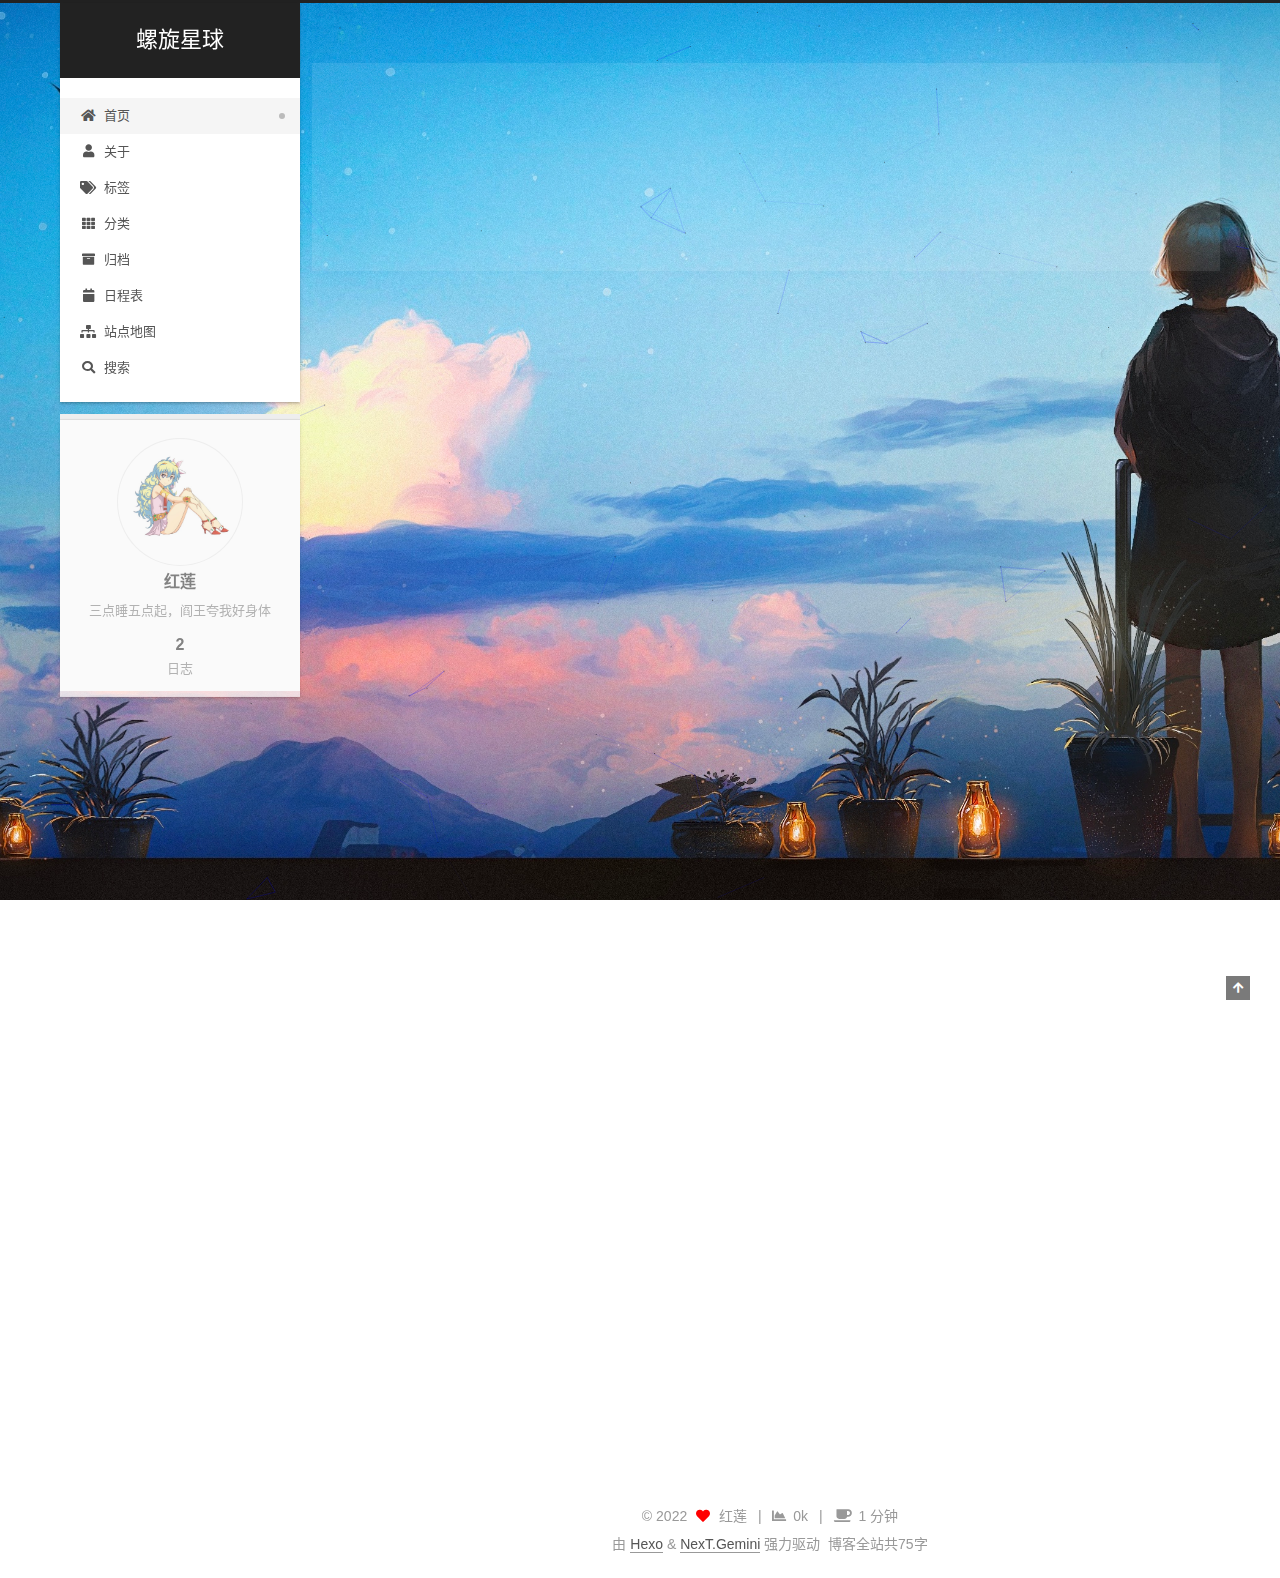
==== index.html @ 2a0e0c41 "Site updated: 2022-04-29 20:45:28" ====
<!DOCTYPE html>
<html lang="zh-CN">
<head>
  <meta charset="UTF-8">
<meta name="viewport" content="width=device-width, initial-scale=1, maximum-scale=2">
<meta name="theme-color" content="#222">
<meta name="generator" content="Hexo 6.1.0">
  <link rel="apple-touch-icon" sizes="180x180" href="/images/apple-touch-icon-next.png">
  <link rel="icon" type="image/png" sizes="32x32" href="/images/favicon-32x32-next.png">
  <link rel="icon" type="image/png" sizes="16x16" href="/images/favicon-16x16-next.png">
  <link rel="mask-icon" href="/images/logo.svg" color="#222">

<link rel="stylesheet" href="/css/main.css">


<link rel="stylesheet" href="/lib/font-awesome/css/all.min.css">
  <link rel="stylesheet" href="/lib/pace/pace-theme-bounce.min.css">
  <script src="/lib/pace/pace.min.js"></script>

<script id="hexo-configurations">
    var NexT = window.NexT || {};
    var CONFIG = {"hostname":"example.com","root":"/","scheme":"Gemini","version":"7.8.0","exturl":false,"sidebar":{"position":"left","display":"post","padding":18,"offset":12,"onmobile":false},"copycode":{"enable":false,"show_result":false,"style":null},"back2top":{"enable":true,"sidebar":false,"scrollpercent":false},"bookmark":{"enable":false,"color":"#222","save":"auto"},"fancybox":false,"mediumzoom":false,"lazyload":false,"pangu":false,"comments":{"style":"tabs","active":null,"storage":true,"lazyload":false,"nav":null},"algolia":{"hits":{"per_page":10},"labels":{"input_placeholder":"Search for Posts","hits_empty":"We didn't find any results for the search: ${query}","hits_stats":"${hits} results found in ${time} ms"}},"localsearch":{"enable":true,"trigger":"manual","top_n_per_article":1,"unescape":false,"preload":false},"motion":{"enable":true,"async":false,"transition":{"post_block":"fadeIn","post_header":"slideDownIn","post_body":"slideDownIn","coll_header":"slideLeftIn","sidebar":"slideUpIn"}}};
  </script>

  <meta name="description" content="三点睡五点起，阎王夸我好身体">
<meta property="og:type" content="website">
<meta property="og:title" content="螺旋星球">
<meta property="og:url" content="http://example.com/index.html">
<meta property="og:site_name" content="螺旋星球">
<meta property="og:description" content="三点睡五点起，阎王夸我好身体">
<meta property="og:locale" content="zh_CN">
<meta property="article:author" content="红莲">
<meta name="twitter:card" content="summary">

<link rel="canonical" href="http://example.com/">


<script id="page-configurations">
  // https://hexo.io/docs/variables.html
  CONFIG.page = {
    sidebar: "",
    isHome : true,
    isPost : false,
    lang   : 'zh-CN'
  };
</script>

  <title>螺旋星球</title>
  






  <noscript>
  <style>
  .use-motion .brand,
  .use-motion .menu-item,
  .sidebar-inner,
  .use-motion .post-block,
  .use-motion .pagination,
  .use-motion .comments,
  .use-motion .post-header,
  .use-motion .post-body,
  .use-motion .collection-header { opacity: initial; }

  .use-motion .site-title,
  .use-motion .site-subtitle {
    opacity: initial;
    top: initial;
  }

  .use-motion .logo-line-before i { left: initial; }
  .use-motion .logo-line-after i { right: initial; }
  </style>
</noscript>

</head>

<body itemscope itemtype="http://schema.org/WebPage">
  <div class="container use-motion">
    <div class="headband"></div>

    <header class="header" itemscope itemtype="http://schema.org/WPHeader">
      <div class="header-inner"><div class="site-brand-container">
  <div class="site-nav-toggle">
    <div class="toggle" aria-label="切换导航栏">
      <span class="toggle-line toggle-line-first"></span>
      <span class="toggle-line toggle-line-middle"></span>
      <span class="toggle-line toggle-line-last"></span>
    </div>
  </div>

  <div class="site-meta">

    <a href="/" class="brand" rel="start">
      <span class="logo-line-before"><i></i></span>
      <h1 class="site-title">螺旋星球</h1>
      <span class="logo-line-after"><i></i></span>
    </a>
  </div>

  <div class="site-nav-right">
    <div class="toggle popup-trigger">
        <i class="fa fa-search fa-fw fa-lg"></i>
    </div>
  </div>
</div>




<nav class="site-nav">
  <ul id="menu" class="main-menu menu">
        <li class="menu-item menu-item-home">

    <a href="/" rel="section"><i class="fa fa-home fa-fw"></i>首页</a>

  </li>
        <li class="menu-item menu-item-about">

    <a href="/about/" rel="section"><i class="fa fa-user fa-fw"></i>关于</a>

  </li>
        <li class="menu-item menu-item-tags">

    <a href="/tags/" rel="section"><i class="fa fa-tags fa-fw"></i>标签</a>

  </li>
        <li class="menu-item menu-item-categories">

    <a href="/categories/" rel="section"><i class="fa fa-th fa-fw"></i>分类</a>

  </li>
        <li class="menu-item menu-item-archives">

    <a href="/archives/" rel="section"><i class="fa fa-archive fa-fw"></i>归档</a>

  </li>
        <li class="menu-item menu-item-schedule">

    <a href="/schedule/" rel="section"><i class="fa fa-calendar fa-fw"></i>日程表</a>

  </li>
        <li class="menu-item menu-item-sitemap">

    <a href="/sitemap.xml" rel="section"><i class="fa fa-sitemap fa-fw"></i>站点地图</a>

  </li>
      <li class="menu-item menu-item-search">
        <a role="button" class="popup-trigger"><i class="fa fa-search fa-fw"></i>搜索
        </a>
      </li>
  </ul>
</nav>



  <div class="search-pop-overlay">
    <div class="popup search-popup">
        <div class="search-header">
  <span class="search-icon">
    <i class="fa fa-search"></i>
  </span>
  <div class="search-input-container">
    <input autocomplete="off" autocapitalize="off"
           placeholder="搜索..." spellcheck="false"
           type="search" class="search-input">
  </div>
  <span class="popup-btn-close">
    <i class="fa fa-times-circle"></i>
  </span>
</div>
<div id="search-result">
  <div id="no-result">
    <i class="fa fa-spinner fa-pulse fa-5x fa-fw"></i>
  </div>
</div>

    </div>
  </div>

</div>
    </header>

    
  <div class="back-to-top">
    <i class="fa fa-arrow-up"></i>
    <span>0%</span>
  </div>


    <main class="main">
      <div class="main-inner">
        <div class="content-wrap">
          

          <div class="content index posts-expand">
            
      
  
  
  <article itemscope itemtype="http://schema.org/Article" class="post-block" lang="zh-CN">
    <link itemprop="mainEntityOfPage" href="http://example.com/2022/04/29/my-new-post/">

    <span hidden itemprop="author" itemscope itemtype="http://schema.org/Person">
      <meta itemprop="image" content="/images/avatar.png">
      <meta itemprop="name" content="红莲">
      <meta itemprop="description" content="三点睡五点起，阎王夸我好身体">
    </span>

    <span hidden itemprop="publisher" itemscope itemtype="http://schema.org/Organization">
      <meta itemprop="name" content="螺旋星球">
    </span>
      <header class="post-header">
        <h2 class="post-title" itemprop="name headline">
          
            <a href="/2022/04/29/my-new-post/" class="post-title-link" itemprop="url">my new post</a>
        </h2>

        <div class="post-meta">

            <span class="post-meta-item">
              <span class="post-meta-item-icon">
                <i class="far fa-calendar"></i>
              </span>
              <span class="post-meta-item-text">发表于</span>

              <time title="创建时间：2022-04-29 02:01:40" itemprop="dateCreated datePublished" datetime="2022-04-29T02:01:40+08:00">2022-04-29</time>
            </span>

          <br>
            <span class="post-meta-item" title="本文字数">
              <span class="post-meta-item-icon">
                <i class="far fa-file-word"></i>
              </span>
                <span class="post-meta-item-text">本文字数：</span>
              <span>0</span>
            </span>
            <span class="post-meta-item" title="阅读时长">
              <span class="post-meta-item-icon">
                <i class="far fa-clock"></i>
              </span>
                <span class="post-meta-item-text">阅读时长 &asymp;</span>
              <span>1 分钟</span>
            </span>

        </div>
      </header>

    
    
    
    <div class="post-body" itemprop="articleBody">

      
          
      
    </div>

    
    
    

 
      <footer class="post-footer">
        <div class="post-eof"></div>
      </footer>
  </article>
  
  
  

      
  
  
  <article itemscope itemtype="http://schema.org/Article" class="post-block" lang="zh-CN">
    <link itemprop="mainEntityOfPage" href="http://example.com/2022/04/25/hello-world/">

    <span hidden itemprop="author" itemscope itemtype="http://schema.org/Person">
      <meta itemprop="image" content="/images/avatar.png">
      <meta itemprop="name" content="红莲">
      <meta itemprop="description" content="三点睡五点起，阎王夸我好身体">
    </span>

    <span hidden itemprop="publisher" itemscope itemtype="http://schema.org/Organization">
      <meta itemprop="name" content="螺旋星球">
    </span>
      <header class="post-header">
        <h2 class="post-title" itemprop="name headline">
          
            <a href="/2022/04/25/hello-world/" class="post-title-link" itemprop="url">Hello World</a>
        </h2>

        <div class="post-meta">

            <span class="post-meta-item">
              <span class="post-meta-item-icon">
                <i class="far fa-calendar"></i>
              </span>
              <span class="post-meta-item-text">发表于</span>

              <time title="创建时间：2022-04-25 22:20:56" itemprop="dateCreated datePublished" datetime="2022-04-25T22:20:56+08:00">2022-04-25</time>
            </span>

          <br>
            <span class="post-meta-item" title="本文字数">
              <span class="post-meta-item-icon">
                <i class="far fa-file-word"></i>
              </span>
                <span class="post-meta-item-text">本文字数：</span>
              <span>367</span>
            </span>
            <span class="post-meta-item" title="阅读时长">
              <span class="post-meta-item-icon">
                <i class="far fa-clock"></i>
              </span>
                <span class="post-meta-item-text">阅读时长 &asymp;</span>
              <span>1 分钟</span>
            </span>

        </div>
      </header>

    
    
    
    <div class="post-body" itemprop="articleBody">

      
          <p>Welcome to <a target="_blank" rel="noopener" href="https://hexo.io/">Hexo</a>! This is your very first post. Check <a target="_blank" rel="noopener" href="https://hexo.io/docs/">documentation</a> for more info. If you get any problems when using Hexo, you can find the answer in <a target="_blank" rel="noopener" href="https://hexo.io/docs/troubleshooting.html">troubleshooting</a> or you can ask me on <a target="_blank" rel="noopener" href="https://github.com/hexojs/hexo/issues">GitHub</a>.</p>
<h2 id="Quick-Start"><a href="#Quick-Start" class="headerlink" title="Quick Start"></a>Quick Start</h2><h3 id="Create-a-new-post"><a href="#Create-a-new-post" class="headerlink" title="Create a new post"></a>Create a new post</h3><figure class="highlight bash"><table><tr><td class="gutter"><pre><span class="line">1</span><br></pre></td><td class="code"><pre><span class="line">$ hexo new <span class="string">&quot;My New Post&quot;</span></span><br></pre></td></tr></table></figure>

<p>More info: <a target="_blank" rel="noopener" href="https://hexo.io/docs/writing.html">Writing</a></p>
<h3 id="Run-server"><a href="#Run-server" class="headerlink" title="Run server"></a>Run server</h3><figure class="highlight bash"><table><tr><td class="gutter"><pre><span class="line">1</span><br></pre></td><td class="code"><pre><span class="line">$ hexo server</span><br></pre></td></tr></table></figure>

<p>More info: <a target="_blank" rel="noopener" href="https://hexo.io/docs/server.html">Server</a></p>
<h3 id="Generate-static-files"><a href="#Generate-static-files" class="headerlink" title="Generate static files"></a>Generate static files</h3><figure class="highlight bash"><table><tr><td class="gutter"><pre><span class="line">1</span><br></pre></td><td class="code"><pre><span class="line">$ hexo generate</span><br></pre></td></tr></table></figure>

<p>More info: <a target="_blank" rel="noopener" href="https://hexo.io/docs/generating.html">Generating</a></p>
<h3 id="Deploy-to-remote-sites"><a href="#Deploy-to-remote-sites" class="headerlink" title="Deploy to remote sites"></a>Deploy to remote sites</h3><figure class="highlight bash"><table><tr><td class="gutter"><pre><span class="line">1</span><br></pre></td><td class="code"><pre><span class="line">$ hexo deploy</span><br></pre></td></tr></table></figure>

<p>More info: <a target="_blank" rel="noopener" href="https://hexo.io/docs/one-command-deployment.html">Deployment</a></p>

      
    </div>

    
    
    

 
      <footer class="post-footer">
        <div class="post-eof"></div>
      </footer>
  </article>
  
  
  


  



          </div>
          

<script>
  window.addEventListener('tabs:register', () => {
    let { activeClass } = CONFIG.comments;
    if (CONFIG.comments.storage) {
      activeClass = localStorage.getItem('comments_active') || activeClass;
    }
    if (activeClass) {
      let activeTab = document.querySelector(`a[href="#comment-${activeClass}"]`);
      if (activeTab) {
        activeTab.click();
      }
    }
  });
  if (CONFIG.comments.storage) {
    window.addEventListener('tabs:click', event => {
      if (!event.target.matches('.tabs-comment .tab-content .tab-pane')) return;
      let commentClass = event.target.classList[1];
      localStorage.setItem('comments_active', commentClass);
    });
  }
</script>

        </div>
          
  
  <div class="toggle sidebar-toggle">
    <span class="toggle-line toggle-line-first"></span>
    <span class="toggle-line toggle-line-middle"></span>
    <span class="toggle-line toggle-line-last"></span>
  </div>

  <aside class="sidebar">
    <div class="sidebar-inner">

      <ul class="sidebar-nav motion-element">
        <li class="sidebar-nav-toc">
          文章目录
        </li>
        <li class="sidebar-nav-overview">
          站点概览
        </li>
      </ul>

      <!--noindex-->
      <div class="post-toc-wrap sidebar-panel">
      </div>
      <!--/noindex-->

      <div class="site-overview-wrap sidebar-panel">
        <div class="site-author motion-element" itemprop="author" itemscope itemtype="http://schema.org/Person">
    <img class="site-author-image" itemprop="image" alt="红莲"
      src="/images/avatar.png">
  <p class="site-author-name" itemprop="name">红莲</p>
  <div class="site-description" itemprop="description">三点睡五点起，阎王夸我好身体</div>
</div>
<div class="site-state-wrap motion-element">
  <nav class="site-state">
      <div class="site-state-item site-state-posts">
          <a href="/archives/">
        
          <span class="site-state-item-count">2</span>
          <span class="site-state-item-name">日志</span>
        </a>
      </div>
  </nav>
</div>



      </div>

    </div>
  </aside>
  <div id="sidebar-dimmer"></div>


      </div>
    </main>

    <footer class="footer">
      <div class="footer-inner">
        

        

<div class="copyright">
  
  &copy; 
  <span itemprop="copyrightYear">2022</span>
  <span class="with-love">
    <i class="fa fa-heart"></i>
  </span>
  <span class="author" itemprop="copyrightHolder">红莲</span>
    <span class="post-meta-divider">|</span>
    <span class="post-meta-item-icon">
      <i class="fa fa-chart-area"></i>
    </span>
    <span title="站点总字数">0k</span>
    <span class="post-meta-divider">|</span>
    <span class="post-meta-item-icon">
      <i class="fa fa-coffee"></i>
    </span>
    <span title="站点阅读时长">1 分钟</span>
</div>
  <div class="powered-by">由 <a href="https://hexo.io/" class="theme-link" rel="noopener" target="_blank">Hexo</a> & <a href="https://theme-next.org/" class="theme-link" rel="noopener" target="_blank">NexT.Gemini</a> 强力驱动
  </div>

<div class="theme-info">
  <div class="powered-by"></div>
  <span class="post-count">博客全站共75字</span>
</div>


        








      </div>
    </footer>
  </div>

  
  
  <script color='0,0,255' opacity='0.5' zIndex='-1' count='99' src="/lib/canvas-nest/canvas-nest.min.js"></script>
  <script src="/lib/anime.min.js"></script>
  <script src="/lib/velocity/velocity.min.js"></script>
  <script src="/lib/velocity/velocity.ui.min.js"></script>

<script src="/js/utils.js"></script>

<script src="/js/motion.js"></script>


<script src="/js/schemes/pisces.js"></script>


<script src="/js/next-boot.js"></script>




  




  
<script src="/js/local-search.js"></script>













  

  

</body>
</html>
---- css/main.css ----
:root {
  --body-bg-color: #eee;
  --content-bg-color: #fff;
  --card-bg-color: #f5f5f5;
  --text-color: #555;
  --blockquote-color: #666;
  --link-color: #555;
  --link-hover-color: #222;
  --brand-color: #fff;
  --brand-hover-color: #fff;
  --table-row-odd-bg-color: #f9f9f9;
  --table-row-hover-bg-color: #f5f5f5;
  --menu-item-bg-color: #f5f5f5;
  --btn-default-bg: #fff;
  --btn-default-color: #555;
  --btn-default-border-color: #555;
  --btn-default-hover-bg: #222;
  --btn-default-hover-color: #fff;
  --btn-default-hover-border-color: #222;
}
html {
  line-height: 1.15; /* 1 */
  -webkit-text-size-adjust: 100%; /* 2 */
}
body {
  margin: 0;
}
main {
  display: block;
}
h1 {
  font-size: 2em;
  margin: 0.67em 0;
}
hr {
  box-sizing: content-box; /* 1 */
  height: 0; /* 1 */
  overflow: visible; /* 2 */
}
pre {
  font-family: monospace, monospace; /* 1 */
  font-size: 1em; /* 2 */
}
a {
  background: transparent;
}
abbr[title] {
  border-bottom: none; /* 1 */
  text-decoration: underline; /* 2 */
  text-decoration: underline dotted; /* 2 */
}
b,
strong {
  font-weight: bolder;
}
code,
kbd,
samp {
  font-family: monospace, monospace; /* 1 */
  font-size: 1em; /* 2 */
}
small {
  font-size: 80%;
}
sub,
sup {
  font-size: 75%;
  line-height: 0;
  position: relative;
  vertical-align: baseline;
}
sub {
  bottom: -0.25em;
}
sup {
  top: -0.5em;
}
img {
  border-style: none;
}
button,
input,
optgroup,
select,
textarea {
  font-family: inherit; /* 1 */
  font-size: 100%; /* 1 */
  line-height: 1.15; /* 1 */
  margin: 0; /* 2 */
}
button,
input {
/* 1 */
  overflow: visible;
}
button,
select {
/* 1 */
  text-transform: none;
}
button,
[type='button'],
[type='reset'],
[type='submit'] {
  -webkit-appearance: button;
}
button::-moz-focus-inner,
[type='button']::-moz-focus-inner,
[type='reset']::-moz-focus-inner,
[type='submit']::-moz-focus-inner {
  border-style: none;
  padding: 0;
}
button:-moz-focusring,
[type='button']:-moz-focusring,
[type='reset']:-moz-focusring,
[type='submit']:-moz-focusring {
  outline: 1px dotted ButtonText;
}
fieldset {
  padding: 0.35em 0.75em 0.625em;
}
legend {
  box-sizing: border-box; /* 1 */
  color: inherit; /* 2 */
  display: table; /* 1 */
  max-width: 100%; /* 1 */
  padding: 0; /* 3 */
  white-space: normal; /* 1 */
}
progress {
  vertical-align: baseline;
}
textarea {
  overflow: auto;
}
[type='checkbox'],
[type='radio'] {
  box-sizing: border-box; /* 1 */
  padding: 0; /* 2 */
}
[type='number']::-webkit-inner-spin-button,
[type='number']::-webkit-outer-spin-button {
  height: auto;
}
[type='search'] {
  outline-offset: -2px; /* 2 */
  -webkit-appearance: textfield; /* 1 */
}
[type='search']::-webkit-search-decoration {
  -webkit-appearance: none;
}
::-webkit-file-upload-button {
  font: inherit; /* 2 */
  -webkit-appearance: button; /* 1 */
}
details {
  display: block;
}
summary {
  display: list-item;
}
template {
  display: none;
}
[hidden] {
  display: none;
}
::selection {
  background: #262a30;
  color: #eee;
}
html,
body {
  height: 100%;
}
body {
  background: var(--body-bg-color);
  color: var(--text-color);
  font-family: 'Lato', "PingFang SC", "Microsoft YaHei", sans-serif;
  font-size: 1em;
  line-height: 2;
}
@media (max-width: 991px) {
  body {
    padding-left: 0 !important;
    padding-right: 0 !important;
  }
}
h1,
h2,
h3,
h4,
h5,
h6 {
  font-family: 'Lato', "PingFang SC", "Microsoft YaHei", sans-serif;
  font-weight: bold;
  line-height: 1.5;
  margin: 20px 0 15px;
}
h1 {
  font-size: 1.5em;
}
h2 {
  font-size: 1.375em;
}
h3 {
  font-size: 1.25em;
}
h4 {
  font-size: 1.125em;
}
h5 {
  font-size: 1em;
}
h6 {
  font-size: 0.875em;
}
p {
  margin: 0 0 20px 0;
}
a,
span.exturl {
  border-bottom: 1px solid #999;
  color: var(--link-color);
  outline: 0;
  text-decoration: none;
  overflow-wrap: break-word;
  word-wrap: break-word;
  cursor: pointer;
}
a:hover,
span.exturl:hover {
  border-bottom-color: var(--link-hover-color);
  color: var(--link-hover-color);
}
iframe,
img,
video {
  display: block;
  margin-left: auto;
  margin-right: auto;
  max-width: 100%;
}
hr {
  background-image: repeating-linear-gradient(-45deg, #ddd, #ddd 4px, transparent 4px, transparent 8px);
  border: 0;
  height: 3px;
  margin: 40px 0;
}
blockquote {
  border-left: 4px solid #ddd;
  color: var(--blockquote-color);
  margin: 0;
  padding: 0 15px;
}
blockquote cite::before {
  content: '-';
  padding: 0 5px;
}
dt {
  font-weight: bold;
}
dd {
  margin: 0;
  padding: 0;
}
kbd {
  background-color: #f5f5f5;
  background-image: linear-gradient(#eee, #fff, #eee);
  border: 1px solid #ccc;
  border-radius: 0.2em;
  box-shadow: 0.1em 0.1em 0.2em rgba(0,0,0,0.1);
  color: #555;
  font-family: inherit;
  padding: 0.1em 0.3em;
  white-space: nowrap;
}
.table-container {
  overflow: auto;
}
table {
  border-collapse: collapse;
  border-spacing: 0;
  font-size: 0.875em;
  margin: 0 0 20px 0;
  width: 100%;
}
tbody tr:nth-of-type(odd) {
  background: var(--table-row-odd-bg-color);
}
tbody tr:hover {
  background: var(--table-row-hover-bg-color);
}
caption,
th,
td {
  font-weight: normal;
  padding: 8px;
  vertical-align: middle;
}
th,
td {
  border: 1px solid #ddd;
  border-bottom: 3px solid #ddd;
}
th {
  font-weight: 700;
  padding-bottom: 10px;
}
td {
  border-bottom-width: 1px;
}
.btn {
  background: var(--btn-default-bg);
  border: 2px solid var(--btn-default-border-color);
  border-radius: 2px;
  color: var(--btn-default-color);
  display: inline-block;
  font-size: 0.875em;
  line-height: 2;
  padding: 0 20px;
  text-decoration: none;
  transition-property: background-color;
  transition-delay: 0s;
  transition-duration: 0.2s;
  transition-timing-function: ease-in-out;
}
.btn:hover {
  background: var(--btn-default-hover-bg);
  border-color: var(--btn-default-hover-border-color);
  color: var(--btn-default-hover-color);
}
.btn + .btn {
  margin: 0 0 8px 8px;
}
.btn .fa-fw {
  text-align: left;
  width: 1.285714285714286em;
}
.toggle {
  line-height: 0;
}
.toggle .toggle-line {
  background: #fff;
  display: inline-block;
  height: 2px;
  left: 0;
  position: relative;
  top: 0;
  transition: all 0.4s;
  vertical-align: top;
  width: 100%;
}
.toggle .toggle-line:not(:first-child) {
  margin-top: 3px;
}
.toggle.toggle-arrow .toggle-line-first {
  left: 50%;
  top: 2px;
  transform: rotate(45deg);
  width: 50%;
}
.toggle.toggle-arrow .toggle-line-middle {
  left: 2px;
  width: 90%;
}
.toggle.toggle-arrow .toggle-line-last {
  left: 50%;
  top: -2px;
  transform: rotate(-45deg);
  width: 50%;
}
.toggle.toggle-close .toggle-line-first {
  transform: rotate(-45deg);
  top: 5px;
}
.toggle.toggle-close .toggle-line-middle {
  opacity: 0;
}
.toggle.toggle-close .toggle-line-last {
  transform: rotate(45deg);
  top: -5px;
}
.highlight,
pre {
  background: #f7f7f7;
  color: #4d4d4c;
  line-height: 1.6;
  margin: 0 auto 20px;
}
pre,
code {
  font-family: consolas, Menlo, monospace, "PingFang SC", "Microsoft YaHei";
}
code {
  background: #eee;
  border-radius: 3px;
  color: #555;
  padding: 2px 4px;
  overflow-wrap: break-word;
  word-wrap: break-word;
}
.highlight *::selection {
  background: #d6d6d6;
}
.highlight pre {
  border: 0;
  margin: 0;
  padding: 10px 0;
}
.highlight table {
  border: 0;
  margin: 0;
  width: auto;
}
.highlight td {
  border: 0;
  padding: 0;
}
.highlight figcaption {
  background: #eff2f3;
  color: #4d4d4c;
  display: flex;
  font-size: 0.875em;
  justify-content: space-between;
  line-height: 1.2;
  padding: 0.5em;
}
.highlight figcaption a {
  color: #4d4d4c;
}
.highlight figcaption a:hover {
  border-bottom-color: #4d4d4c;
}
.highlight .gutter {
  -moz-user-select: none;
  -ms-user-select: none;
  -webkit-user-select: none;
  user-select: none;
}
.highlight .gutter pre {
  background: #eff2f3;
  color: #869194;
  padding-left: 10px;
  padding-right: 10px;
  text-align: right;
}
.highlight .code pre {
  background: #f7f7f7;
  padding-left: 10px;
  width: 100%;
}
.gist table {
  width: auto;
}
.gist table td {
  border: 0;
}
pre {
  overflow: auto;
  padding: 10px;
}
pre code {
  background: none;
  color: #4d4d4c;
  font-size: 0.875em;
  padding: 0;
  text-shadow: none;
}
pre .deletion {
  background: #fdd;
}
pre .addition {
  background: #dfd;
}
pre .meta {
  color: #eab700;
  -moz-user-select: none;
  -ms-user-select: none;
  -webkit-user-select: none;
  user-select: none;
}
pre .comment {
  color: #8e908c;
}
pre .variable,
pre .attribute,
pre .tag,
pre .name,
pre .regexp,
pre .ruby .constant,
pre .xml .tag .title,
pre .xml .pi,
pre .xml .doctype,
pre .html .doctype,
pre .css .id,
pre .css .class,
pre .css .pseudo {
  color: #c82829;
}
pre .number,
pre .preprocessor,
pre .built_in,
pre .builtin-name,
pre .literal,
pre .params,
pre .constant,
pre .command {
  color: #f5871f;
}
pre .ruby .class .title,
pre .css .rules .attribute,
pre .string,
pre .symbol,
pre .value,
pre .inheritance,
pre .header,
pre .ruby .symbol,
pre .xml .cdata,
pre .special,
pre .formula {
  color: #718c00;
}
pre .title,
pre .css .hexcolor {
  color: #3e999f;
}
pre .function,
pre .python .decorator,
pre .python .title,
pre .ruby .function .title,
pre .ruby .title .keyword,
pre .perl .sub,
pre .javascript .title,
pre .coffeescript .title {
  color: #4271ae;
}
pre .keyword,
pre .javascript .function {
  color: #8959a8;
}
.blockquote-center {
  border-left: none;
  margin: 40px 0;
  padding: 0;
  position: relative;
  text-align: center;
}
.blockquote-center .fa {
  display: block;
  opacity: 0.6;
  position: absolute;
  width: 100%;
}
.blockquote-center .fa-quote-left {
  border-top: 1px solid #ccc;
  text-align: left;
  top: -20px;
}
.blockquote-center .fa-quote-right {
  border-bottom: 1px solid #ccc;
  text-align: right;
  bottom: -20px;
}
.blockquote-center p,
.blockquote-center div {
  text-align: center;
}
.post-body .group-picture img {
  margin: 0 auto;
  padding: 0 3px;
}
.group-picture-row {
  margin-bottom: 6px;
  overflow: hidden;
}
.group-picture-column {
  float: left;
  margin-bottom: 10px;
}
.post-body .label {
  color: #555;
  display: inline;
  padding: 0 2px;
}
.post-body .label.default {
  background: #f0f0f0;
}
.post-body .label.primary {
  background: #efe6f7;
}
.post-body .label.info {
  background: #e5f2f8;
}
.post-body .label.success {
  background: #e7f4e9;
}
.post-body .label.warning {
  background: #fcf6e1;
}
.post-body .label.danger {
  background: #fae8eb;
}
.post-body .tabs {
  margin-bottom: 20px;
}
.post-body .tabs,
.tabs-comment {
  display: block;
  padding-top: 10px;
  position: relative;
}
.post-body .tabs ul.nav-tabs,
.tabs-comment ul.nav-tabs {
  display: flex;
  flex-wrap: wrap;
  margin: 0;
  margin-bottom: -1px;
  padding: 0;
}
@media (max-width: 413px) {
  .post-body .tabs ul.nav-tabs,
  .tabs-comment ul.nav-tabs {
    display: block;
    margin-bottom: 5px;
  }
}
.post-body .tabs ul.nav-tabs li.tab,
.tabs-comment ul.nav-tabs li.tab {
  border-bottom: 1px solid #ddd;
  border-left: 1px solid transparent;
  border-right: 1px solid transparent;
  border-top: 3px solid transparent;
  flex-grow: 1;
  list-style-type: none;
  border-radius: 0 0 0 0;
}
@media (max-width: 413px) {
  .post-body .tabs ul.nav-tabs li.tab,
  .tabs-comment ul.nav-tabs li.tab {
    border-bottom: 1px solid transparent;
    border-left: 3px solid transparent;
    border-right: 1px solid transparent;
    border-top: 1px solid transparent;
  }
}
@media (max-width: 413px) {
  .post-body .tabs ul.nav-tabs li.tab,
  .tabs-comment ul.nav-tabs li.tab {
    border-radius: 0;
  }
}
.post-body .tabs ul.nav-tabs li.tab a,
.tabs-comment ul.nav-tabs li.tab a {
  border-bottom: initial;
  display: block;
  line-height: 1.8;
  outline: 0;
  padding: 0.25em 0.75em;
  text-align: center;
  transition-delay: 0s;
  transition-duration: 0.2s;
  transition-timing-function: ease-out;
}
.post-body .tabs ul.nav-tabs li.tab a i,
.tabs-comment ul.nav-tabs li.tab a i {
  width: 1.285714285714286em;
}
.post-body .tabs ul.nav-tabs li.tab.active,
.tabs-comment ul.nav-tabs li.tab.active {
  border-bottom: 1px solid transparent;
  border-left: 1px solid #ddd;
  border-right: 1px solid #ddd;
  border-top: 3px solid #fc6423;
}
@media (max-width: 413px) {
  .post-body .tabs ul.nav-tabs li.tab.active,
  .tabs-comment ul.nav-tabs li.tab.active {
    border-bottom: 1px solid #ddd;
    border-left: 3px solid #fc6423;
    border-right: 1px solid #ddd;
    border-top: 1px solid #ddd;
  }
}
.post-body .tabs ul.nav-tabs li.tab.active a,
.tabs-comment ul.nav-tabs li.tab.active a {
  color: var(--link-color);
  cursor: default;
}
.post-body .tabs .tab-content .tab-pane,
.tabs-comment .tab-content .tab-pane {
  border: 1px solid #ddd;
  border-top: 0;
  padding: 20px 20px 0 20px;
  border-radius: 0;
}
.post-body .tabs .tab-content .tab-pane:not(.active),
.tabs-comment .tab-content .tab-pane:not(.active) {
  display: none;
}
.post-body .tabs .tab-content .tab-pane.active,
.tabs-comment .tab-content .tab-pane.active {
  display: block;
}
.post-body .tabs .tab-content .tab-pane.active:nth-of-type(1),
.tabs-comment .tab-content .tab-pane.active:nth-of-type(1) {
  border-radius: 0 0 0 0;
}
@media (max-width: 413px) {
  .post-body .tabs .tab-content .tab-pane.active:nth-of-type(1),
  .tabs-comment .tab-content .tab-pane.active:nth-of-type(1) {
    border-radius: 0;
  }
}
.post-body .note {
  border-radius: 3px;
  margin-bottom: 20px;
  padding: 1em;
  position: relative;
  border: 1px solid #eee;
  border-left-width: 5px;
}
.post-body .note h2,
.post-body .note h3,
.post-body .note h4,
.post-body .note h5,
.post-body .note h6 {
  margin-top: 0;
  border-bottom: initial;
  margin-bottom: 0;
  padding-top: 0;
}
.post-body .note p:first-child,
.post-body .note ul:first-child,
.post-body .note ol:first-child,
.post-body .note table:first-child,
.post-body .note pre:first-child,
.post-body .note blockquote:first-child,
.post-body .note img:first-child {
  margin-top: 0;
}
.post-body .note p:last-child,
.post-body .note ul:last-child,
.post-body .note ol:last-child,
.post-body .note table:last-child,
.post-body .note pre:last-child,
.post-body .note blockquote:last-child,
.post-body .note img:last-child {
  margin-bottom: 0;
}
.post-body .note.default {
  border-left-color: #777;
}
.post-body .note.default h2,
.post-body .note.default h3,
.post-body .note.default h4,
.post-body .note.default h5,
.post-body .note.default h6 {
  color: #777;
}
.post-body .note.primary {
  border-left-color: #6f42c1;
}
.post-body .note.primary h2,
.post-body .note.primary h3,
.post-body .note.primary h4,
.post-body .note.primary h5,
.post-body .note.primary h6 {
  color: #6f42c1;
}
.post-body .note.info {
  border-left-color: #428bca;
}
.post-body .note.info h2,
.post-body .note.info h3,
.post-body .note.info h4,
.post-body .note.info h5,
.post-body .note.info h6 {
  color: #428bca;
}
.post-body .note.success {
  border-left-color: #5cb85c;
}
.post-body .note.success h2,
.post-body .note.success h3,
.post-body .note.success h4,
.post-body .note.success h5,
.post-body .note.success h6 {
  color: #5cb85c;
}
.post-body .note.warning {
  border-left-color: #f0ad4e;
}
.post-body .note.warning h2,
.post-body .note.warning h3,
.post-body .note.warning h4,
.post-body .note.warning h5,
.post-body .note.warning h6 {
  color: #f0ad4e;
}
.post-body .note.danger {
  border-left-color: #d9534f;
}
.post-body .note.danger h2,
.post-body .note.danger h3,
.post-body .note.danger h4,
.post-body .note.danger h5,
.post-body .note.danger h6 {
  color: #d9534f;
}
.pagination .prev,
.pagination .next,
.pagination .page-number,
.pagination .space {
  display: inline-block;
  margin: 0 10px;
  padding: 0 11px;
  position: relative;
  top: -1px;
}
@media (max-width: 767px) {
  .pagination .prev,
  .pagination .next,
  .pagination .page-number,
  .pagination .space {
    margin: 0 5px;
  }
}
.pagination {
  border-top: 1px solid #eee;
  margin: 120px 0 0;
  text-align: center;
}
.pagination .prev,
.pagination .next,
.pagination .page-number {
  border-bottom: 0;
  border-top: 1px solid #eee;
  transition-property: border-color;
  transition-delay: 0s;
  transition-duration: 0.2s;
  transition-timing-function: ease-in-out;
}
.pagination .prev:hover,
.pagination .next:hover,
.pagination .page-number:hover {
  border-top-color: #222;
}
.pagination .space {
  margin: 0;
  padding: 0;
}
.pagination .prev {
  margin-left: 0;
}
.pagination .next {
  margin-right: 0;
}
.pagination .page-number.current {
  background: #ccc;
  border-top-color: #ccc;
  color: #fff;
}
@media (max-width: 767px) {
  .pagination {
    border-top: none;
  }
  .pagination .prev,
  .pagination .next,
  .pagination .page-number {
    border-bottom: 1px solid #eee;
    border-top: 0;
    margin-bottom: 10px;
    padding: 0 10px;
  }
  .pagination .prev:hover,
  .pagination .next:hover,
  .pagination .page-number:hover {
    border-bottom-color: #222;
  }
}
.comments {
  margin-top: 60px;
  overflow: hidden;
}
.comment-button-group {
  display: flex;
  flex-wrap: wrap-reverse;
  justify-content: center;
  margin: 1em 0;
}
.comment-button-group .comment-button {
  margin: 0.1em 0.2em;
}
.comment-button-group .comment-button.active {
  background: var(--btn-default-hover-bg);
  border-color: var(--btn-default-hover-border-color);
  color: var(--btn-default-hover-color);
}
.comment-position {
  display: none;
}
.comment-position.active {
  display: block;
}
.tabs-comment {
  background: var(--content-bg-color);
  margin-top: 4em;
  padding-top: 0;
}
.tabs-comment .comments {
  border: 0;
  box-shadow: none;
  margin-top: 0;
  padding-top: 0;
}
.container {
  min-height: 100%;
  position: relative;
}
.main-inner {
  margin: 0 auto;
  width: calc(100% - 20px);
}
@media (min-width: 1200px) {
  .main-inner {
    width: 1160px;
  }
}
@media (min-width: 1600px) {
  .main-inner {
    width: 73%;
  }
}
@media (max-width: 767px) {
  .content-wrap {
    padding: 0 20px;
  }
}
.header {
  background: transparent;
}
.header-inner {
  margin: 0 auto;
  width: calc(100% - 20px);
}
@media (min-width: 1200px) {
  .header-inner {
    width: 1160px;
  }
}
@media (min-width: 1600px) {
  .header-inner {
    width: 73%;
  }
}
.site-brand-container {
  display: flex;
  flex-shrink: 0;
  padding: 0 10px;
}
.headband {
  background: #222;
  height: 3px;
}
.site-meta {
  flex-grow: 1;
  text-align: center;
}
@media (max-width: 767px) {
  .site-meta {
    text-align: center;
  }
}
.brand {
  border-bottom: none;
  color: var(--brand-color);
  display: inline-block;
  line-height: 1.375em;
  padding: 0 40px;
  position: relative;
}
.brand:hover {
  color: var(--brand-hover-color);
}
.site-title {
  font-family: 'Lato', "PingFang SC", "Microsoft YaHei", sans-serif;
  font-size: 1.375em;
  font-weight: normal;
  margin: 0;
}
.site-subtitle {
  color: #ddd;
  font-size: 0.8125em;
  margin: 10px 0;
}
.use-motion .brand {
  opacity: 0;
}
.use-motion .site-title,
.use-motion .site-subtitle,
.use-motion .custom-logo-image {
  opacity: 0;
  position: relative;
  top: -10px;
}
.site-nav-toggle,
.site-nav-right {
  display: none;
}
@media (max-width: 767px) {
  .site-nav-toggle,
  .site-nav-right {
    display: flex;
    flex-direction: column;
    justify-content: center;
  }
}
.site-nav-toggle .toggle,
.site-nav-right .toggle {
  color: var(--text-color);
  padding: 10px;
  width: 22px;
}
.site-nav-toggle .toggle .toggle-line,
.site-nav-right .toggle .toggle-line {
  background: var(--text-color);
  border-radius: 1px;
}
.site-nav {
  display: block;
}
@media (max-width: 767px) {
  .site-nav {
    clear: both;
    display: none;
  }
}
.site-nav.site-nav-on {
  display: block;
}
.menu {
  margin-top: 20px;
  padding-left: 0;
  text-align: center;
}
.menu-item {
  display: inline-block;
  list-style: none;
  margin: 0 10px;
}
@media (max-width: 767px) {
  .menu-item {
    display: block;
    margin-top: 10px;
  }
  .menu-item.menu-item-search {
    display: none;
  }
}
.menu-item a,
.menu-item span.exturl {
  border-bottom: 0;
  display: block;
  font-size: 0.8125em;
  transition-property: border-color;
  transition-delay: 0s;
  transition-duration: 0.2s;
  transition-timing-function: ease-in-out;
}
@media (hover: none) {
  .menu-item a:hover,
  .menu-item span.exturl:hover {
    border-bottom-color: transparent !important;
  }
}
.menu-item .fa,
.menu-item .fab,
.menu-item .far,
.menu-item .fas {
  margin-right: 8px;
}
.menu-item .badge {
  display: inline-block;
  font-weight: bold;
  line-height: 1;
  margin-left: 0.35em;
  margin-top: 0.35em;
  text-align: center;
  white-space: nowrap;
}
@media (max-width: 767px) {
  .menu-item .badge {
    float: right;
    margin-left: 0;
  }
}
.menu-item-active a,
.menu .menu-item a:hover,
.menu .menu-item span.exturl:hover {
  background: var(--menu-item-bg-color);
}
.use-motion .menu-item {
  opacity: 0;
}
.sidebar {
  background: #222;
  bottom: 0;
  box-shadow: inset 0 2px 6px #000;
  position: fixed;
  top: 0;
}
@media (max-width: 991px) {
  .sidebar {
    display: none;
  }
}
.sidebar-inner {
  color: #999;
  padding: 18px 10px;
  text-align: center;
}
.cc-license {
  margin-top: 10px;
  text-align: center;
}
.cc-license .cc-opacity {
  border-bottom: none;
  opacity: 0.7;
}
.cc-license .cc-opacity:hover {
  opacity: 0.9;
}
.cc-license img {
  display: inline-block;
}
.site-author-image {
  border: 1px solid #eee;
  display: block;
  margin: 0 auto;
  max-width: 120px;
  padding: 2px;
  border-radius: 50%;
}
.site-author-name {
  color: var(--text-color);
  font-weight: 600;
  margin: 0;
  text-align: center;
}
.site-description {
  color: #999;
  font-size: 0.8125em;
  margin-top: 0;
  text-align: center;
}
.links-of-author {
  margin-top: 15px;
}
.links-of-author a,
.links-of-author span.exturl {
  border-bottom-color: #555;
  display: inline-block;
  font-size: 0.8125em;
  margin-bottom: 10px;
  margin-right: 10px;
  vertical-align: middle;
}
.links-of-author a::before,
.links-of-author span.exturl::before {
  background: #54c657;
  border-radius: 50%;
  content: ' ';
  display: inline-block;
  height: 4px;
  margin-right: 3px;
  vertical-align: middle;
  width: 4px;
}
.sidebar-button {
  margin-top: 15px;
}
.sidebar-button a {
  border: 1px solid #fc6423;
  border-radius: 4px;
  color: #fc6423;
  display: inline-block;
  padding: 0 15px;
}
.sidebar-button a .fa,
.sidebar-button a .fab,
.sidebar-button a .far,
.sidebar-button a .fas {
  margin-right: 5px;
}
.sidebar-button a:hover {
  background: #fc6423;
  border: 1px solid #fc6423;
  color: #fff;
}
.sidebar-button a:hover .fa,
.sidebar-button a:hover .fab,
.sidebar-button a:hover .far,
.sidebar-button a:hover .fas {
  color: #fff;
}
.links-of-blogroll {
  font-size: 0.8125em;
  margin-top: 10px;
}
.links-of-blogroll-title {
  font-size: 0.875em;
  font-weight: 600;
  margin-top: 0;
}
.links-of-blogroll-list {
  list-style: none;
  margin: 0;
  padding: 0;
}
#sidebar-dimmer {
  display: none;
}
@media (max-width: 767px) {
  #sidebar-dimmer {
    background: #000;
    display: block;
    height: 100%;
    left: 100%;
    opacity: 0;
    position: fixed;
    top: 0;
    width: 100%;
    z-index: 1100;
  }
  .sidebar-active + #sidebar-dimmer {
    opacity: 0.7;
    transform: translateX(-100%);
    transition: opacity 0.5s;
  }
}
.sidebar-nav {
  margin: 0;
  padding-bottom: 20px;
  padding-left: 0;
}
.sidebar-nav li {
  border-bottom: 1px solid transparent;
  color: var(--text-color);
  cursor: pointer;
  display: inline-block;
  font-size: 0.875em;
}
.sidebar-nav li.sidebar-nav-overview {
  margin-left: 10px;
}
.sidebar-nav li:hover {
  color: #fc6423;
}
.sidebar-nav .sidebar-nav-active {
  border-bottom-color: #fc6423;
  color: #fc6423;
}
.sidebar-nav .sidebar-nav-active:hover {
  color: #fc6423;
}
.sidebar-panel {
  display: none;
  overflow-x: hidden;
  overflow-y: auto;
}
.sidebar-panel-active {
  display: block;
}
.sidebar-toggle {
  background: #222;
  bottom: 45px;
  cursor: pointer;
  height: 14px;
  left: 30px;
  padding: 5px;
  position: fixed;
  width: 14px;
  z-index: 1300;
}
@media (max-width: 991px) {
  .sidebar-toggle {
    left: 20px;
    opacity: 0.8;
    display: none;
  }
}
.sidebar-toggle:hover .toggle-line {
  background: #fc6423;
}
.post-toc {
  font-size: 0.875em;
}
.post-toc ol {
  list-style: none;
  margin: 0;
  padding: 0 2px 5px 10px;
  text-align: left;
}
.post-toc ol > ol {
  padding-left: 0;
}
.post-toc ol a {
  transition-property: all;
  transition-delay: 0s;
  transition-duration: 0.2s;
  transition-timing-function: ease-in-out;
}
.post-toc .nav-item {
  line-height: 1.8;
  overflow: hidden;
  text-overflow: ellipsis;
  white-space: nowrap;
}
.post-toc .nav .nav-child {
  display: none;
}
.post-toc .nav .active > .nav-child {
  display: block;
}
.post-toc .nav .active-current > .nav-child {
  display: block;
}
.post-toc .nav .active-current > .nav-child > .nav-item {
  display: block;
}
.post-toc .nav .active > a {
  border-bottom-color: #fc6423;
  color: #fc6423;
}
.post-toc .nav .active-current > a {
  color: #fc6423;
}
.post-toc .nav .active-current > a:hover {
  color: #fc6423;
}
.site-state {
  display: flex;
  justify-content: center;
  line-height: 1.4;
  margin-top: 10px;
  overflow: hidden;
  text-align: center;
  white-space: nowrap;
}
.site-state-item {
  padding: 0 15px;
}
.site-state-item:not(:first-child) {
  border-left: 1px solid #eee;
}
.site-state-item a {
  border-bottom: none;
}
.site-state-item-count {
  display: block;
  font-size: 1em;
  font-weight: 600;
  text-align: center;
}
.site-state-item-name {
  color: #999;
  font-size: 0.8125em;
}
.footer {
  color: #999;
  font-size: 0.875em;
  padding: 20px 0;
}
.footer.footer-fixed {
  bottom: 0;
  left: 0;
  position: absolute;
  right: 0;
}
.footer-inner {
  box-sizing: border-box;
  margin: 0 auto;
  text-align: center;
  width: calc(100% - 20px);
}
@media (min-width: 1200px) {
  .footer-inner {
    width: 1160px;
  }
}
@media (min-width: 1600px) {
  .footer-inner {
    width: 73%;
  }
}
.languages {
  display: inline-block;
  font-size: 1.125em;
  position: relative;
}
.languages .lang-select-label span {
  margin: 0 0.5em;
}
.languages .lang-select {
  height: 100%;
  left: 0;
  opacity: 0;
  position: absolute;
  top: 0;
  width: 100%;
}
.with-love {
  color: #ff0000;
  display: inline-block;
  margin: 0 5px;
}
.powered-by,
.theme-info {
  display: inline-block;
}
@-moz-keyframes iconAnimate {
  0%, 100% {
    transform: scale(1);
  }
  10%, 30% {
    transform: scale(0.9);
  }
  20%, 40%, 60%, 80% {
    transform: scale(1.1);
  }
  50%, 70% {
    transform: scale(1.1);
  }
}
@-webkit-keyframes iconAnimate {
  0%, 100% {
    transform: scale(1);
  }
  10%, 30% {
    transform: scale(0.9);
  }
  20%, 40%, 60%, 80% {
    transform: scale(1.1);
  }
  50%, 70% {
    transform: scale(1.1);
  }
}
@-o-keyframes iconAnimate {
  0%, 100% {
    transform: scale(1);
  }
  10%, 30% {
    transform: scale(0.9);
  }
  20%, 40%, 60%, 80% {
    transform: scale(1.1);
  }
  50%, 70% {
    transform: scale(1.1);
  }
}
@keyframes iconAnimate {
  0%, 100% {
    transform: scale(1);
  }
  10%, 30% {
    transform: scale(0.9);
  }
  20%, 40%, 60%, 80% {
    transform: scale(1.1);
  }
  50%, 70% {
    transform: scale(1.1);
  }
}
.back-to-top {
  font-size: 12px;
  text-align: center;
  transition-delay: 0s;
  transition-duration: 0.2s;
  transition-timing-function: ease-in-out;
}
.back-to-top {
  background: #222;
  bottom: -100px;
  box-sizing: border-box;
  color: #fff;
  cursor: pointer;
  left: 30px;
  opacity: 0.6;
  padding: 0 6px;
  position: fixed;
  transition-property: bottom;
  z-index: 1300;
  width: 24px;
}
.back-to-top span {
  display: none;
}
.back-to-top:hover {
  color: #fc6423;
}
.back-to-top.back-to-top-on {
  bottom: 30px;
}
@media (max-width: 991px) {
  .back-to-top {
    left: 20px;
    opacity: 0.8;
  }
}
.post-body {
  font-family: 'Lato', "PingFang SC", "Microsoft YaHei", sans-serif;
  overflow-wrap: break-word;
  word-wrap: break-word;
}
@media (min-width: 1200px) {
  .post-body {
    font-size: 1.125em;
  }
}
.post-body .exturl .fa {
  font-size: 0.875em;
  margin-left: 4px;
}
.post-body .image-caption,
.post-body .figure .caption {
  color: #999;
  font-size: 0.875em;
  font-weight: bold;
  line-height: 1;
  margin: -20px auto 15px;
  text-align: center;
}
.post-sticky-flag {
  display: inline-block;
  transform: rotate(30deg);
}
.post-button {
  margin-top: 40px;
  text-align: center;
}
.use-motion .post-block {
  opacity: 0;
  margin-top: 60px;
  margin-bottom: 60px;
  padding: 25px;
  background: rgba(255,255,255,0.9) none repeat scroll !important;
  -webkit-box-shadow: 0 0 5px rgba(202,203,203,0.5);
  -moz-box-shadow: 0 0 5px rgba(202,203,204,0.5);
}
.use-motion .pagination,
.use-motion .comments {
  opacity: 0;
}
.use-motion .post-header {
  opacity: 0;
}
.use-motion .post-body {
  opacity: 0;
}
.use-motion .collection-header {
  opacity: 0;
}
.posts-collapse {
  margin-left: 35px;
  position: relative;
}
@media (max-width: 767px) {
  .posts-collapse {
    margin-left: 0px;
    margin-right: 0px;
  }
}
.posts-collapse .collection-title {
  font-size: 1.125em;
  position: relative;
}
.posts-collapse .collection-title::before {
  background: #999;
  border: 1px solid #fff;
  border-radius: 50%;
  content: ' ';
  height: 10px;
  left: 0;
  margin-left: -6px;
  margin-top: -4px;
  position: absolute;
  top: 50%;
  width: 10px;
}
.posts-collapse .collection-year {
  font-size: 1.5em;
  font-weight: bold;
  margin: 60px 0;
  position: relative;
}
.posts-collapse .collection-year::before {
  background: #bbb;
  border-radius: 50%;
  content: ' ';
  height: 8px;
  left: 0;
  margin-left: -4px;
  margin-top: -4px;
  position: absolute;
  top: 50%;
  width: 8px;
}
.posts-collapse .collection-header {
  display: block;
  margin: 0 0 0 20px;
}
.posts-collapse .collection-header small {
  color: #bbb;
  margin-left: 5px;
}
.posts-collapse .post-header {
  border-bottom: 1px dashed #ccc;
  margin: 30px 0;
  padding-left: 15px;
  position: relative;
  transition-property: border;
  transition-delay: 0s;
  transition-duration: 0.2s;
  transition-timing-function: ease-in-out;
}
.posts-collapse .post-header::before {
  background: #bbb;
  border: 1px solid #fff;
  border-radius: 50%;
  content: ' ';
  height: 6px;
  left: 0;
  margin-left: -4px;
  position: absolute;
  top: 0.75em;
  transition-property: background;
  width: 6px;
  transition-delay: 0s;
  transition-duration: 0.2s;
  transition-timing-function: ease-in-out;
}
.posts-collapse .post-header:hover {
  border-bottom-color: #666;
}
.posts-collapse .post-header:hover::before {
  background: #222;
}
.posts-collapse .post-meta {
  display: inline;
  font-size: 0.75em;
  margin-right: 10px;
}
.posts-collapse .post-title {
  display: inline;
}
.posts-collapse .post-title a,
.posts-collapse .post-title span.exturl {
  border-bottom: none;
  color: var(--link-color);
}
.posts-collapse .post-title .fa-external-link-alt {
  font-size: 0.875em;
  margin-left: 5px;
}
.posts-collapse::before {
  background: #f5f5f5;
  content: ' ';
  height: 100%;
  left: 0;
  margin-left: -2px;
  position: absolute;
  top: 1.25em;
  width: 4px;
}
.post-eof {
  background: #ccc;
  height: 1px;
  margin: 80px auto 60px;
  text-align: center;
  width: 8%;
}
.post-block:last-of-type .post-eof {
  display: none;
}
.content {
  padding-top: 40px;
}
@media (min-width: 992px) {
  .post-body {
    text-align: justify;
  }
}
@media (max-width: 991px) {
  .post-body {
    text-align: justify;
  }
}
.post-body h1,
.post-body h2,
.post-body h3,
.post-body h4,
.post-body h5,
.post-body h6 {
  padding-top: 10px;
}
.post-body h1 .header-anchor,
.post-body h2 .header-anchor,
.post-body h3 .header-anchor,
.post-body h4 .header-anchor,
.post-body h5 .header-anchor,
.post-body h6 .header-anchor {
  border-bottom-style: none;
  color: #ccc;
  float: right;
  margin-left: 10px;
  visibility: hidden;
}
.post-body h1 .header-anchor:hover,
.post-body h2 .header-anchor:hover,
.post-body h3 .header-anchor:hover,
.post-body h4 .header-anchor:hover,
.post-body h5 .header-anchor:hover,
.post-body h6 .header-anchor:hover {
  color: inherit;
}
.post-body h1:hover .header-anchor,
.post-body h2:hover .header-anchor,
.post-body h3:hover .header-anchor,
.post-body h4:hover .header-anchor,
.post-body h5:hover .header-anchor,
.post-body h6:hover .header-anchor {
  visibility: visible;
}
.post-body iframe,
.post-body img,
.post-body video {
  margin-bottom: 20px;
}
.post-body .video-container {
  height: 0;
  margin-bottom: 20px;
  overflow: hidden;
  padding-top: 75%;
  position: relative;
  width: 100%;
}
.post-body .video-container iframe,
.post-body .video-container object,
.post-body .video-container embed {
  height: 100%;
  left: 0;
  margin: 0;
  position: absolute;
  top: 0;
  width: 100%;
}
.post-gallery {
  align-items: center;
  display: grid;
  grid-gap: 10px;
  grid-template-columns: 1fr 1fr 1fr;
  margin-bottom: 20px;
}
@media (max-width: 767px) {
  .post-gallery {
    grid-template-columns: 1fr 1fr;
  }
}
.post-gallery a {
  border: 0;
}
.post-gallery img {
  margin: 0;
}
.posts-expand .post-header {
  font-size: 1.125em;
}
.posts-expand .post-title {
  font-size: 1.5em;
  font-weight: normal;
  margin: initial;
  text-align: center;
  overflow-wrap: break-word;
  word-wrap: break-word;
}
.posts-expand .post-title-link {
  border-bottom: none;
  color: var(--link-color);
  display: inline-block;
  position: relative;
  vertical-align: top;
}
.posts-expand .post-title-link::before {
  background: var(--link-color);
  bottom: 0;
  content: '';
  height: 2px;
  left: 0;
  position: absolute;
  transform: scaleX(0);
  visibility: hidden;
  width: 100%;
  transition-delay: 0s;
  transition-duration: 0.2s;
  transition-timing-function: ease-in-out;
}
.posts-expand .post-title-link:hover::before {
  transform: scaleX(1);
  visibility: visible;
}
.posts-expand .post-title-link .fa-external-link-alt {
  font-size: 0.875em;
  margin-left: 5px;
}
.posts-expand .post-meta {
  color: #999;
  font-family: 'Lato', "PingFang SC", "Microsoft YaHei", sans-serif;
  font-size: 0.75em;
  margin: 3px 0 60px 0;
  text-align: center;
}
.posts-expand .post-meta .post-description {
  font-size: 0.875em;
  margin-top: 2px;
}
.posts-expand .post-meta time {
  border-bottom: 1px dashed #999;
  cursor: pointer;
}
.post-meta .post-meta-item + .post-meta-item::before {
  content: '|';
  margin: 0 0.5em;
}
.post-meta-divider {
  margin: 0 0.5em;
}
.post-meta-item-icon {
  margin-right: 3px;
}
@media (max-width: 991px) {
  .post-meta-item-icon {
    display: inline-block;
  }
}
@media (max-width: 991px) {
  .post-meta-item-text {
    display: none;
  }
}
.post-nav {
  border-top: 1px solid #eee;
  display: flex;
  justify-content: space-between;
  margin-top: 15px;
  padding: 10px 5px 0;
}
.post-nav-item {
  flex: 1;
}
.post-nav-item a {
  border-bottom: none;
  display: block;
  font-size: 0.875em;
  line-height: 1.6;
  position: relative;
}
.post-nav-item a:active {
  top: 2px;
}
.post-nav-item .fa {
  font-size: 0.75em;
}
.post-nav-item:first-child {
  margin-right: 15px;
}
.post-nav-item:first-child .fa {
  margin-right: 5px;
}
.post-nav-item:last-child {
  margin-left: 15px;
  text-align: right;
}
.post-nav-item:last-child .fa {
  margin-left: 5px;
}
.rtl.post-body p,
.rtl.post-body a,
.rtl.post-body h1,
.rtl.post-body h2,
.rtl.post-body h3,
.rtl.post-body h4,
.rtl.post-body h5,
.rtl.post-body h6,
.rtl.post-body li,
.rtl.post-body ul,
.rtl.post-body ol {
  direction: rtl;
  font-family: UKIJ Ekran;
}
.rtl.post-title {
  font-family: UKIJ Ekran;
}
.post-tags {
  margin-top: 40px;
  text-align: center;
}
.post-tags a {
  display: inline-block;
  font-size: 0.8125em;
}
.post-tags a:not(:last-child) {
  margin-right: 10px;
}
.post-widgets {
  border-top: 1px solid #eee;
  margin-top: 15px;
  text-align: center;
}
.wp_rating {
  height: 20px;
  line-height: 20px;
  margin-top: 10px;
  padding-top: 6px;
  text-align: center;
}
.social-like {
  display: flex;
  font-size: 0.875em;
  justify-content: center;
  text-align: center;
}
.reward-container {
  margin: 20px auto;
  padding: 10px 0;
  text-align: center;
  width: 90%;
}
.reward-container button {
  background: transparent;
  border: 1px solid #fc6423;
  border-radius: 0;
  color: #fc6423;
  cursor: pointer;
  line-height: 2;
  outline: 0;
  padding: 0 15px;
  vertical-align: text-top;
}
.reward-container button:hover {
  background: #fc6423;
  border: 1px solid transparent;
  color: #fa9366;
}
#qr {
  padding-top: 20px;
}
#qr a {
  border: 0;
}
#qr img {
  display: inline-block;
  margin: 0.8em 2em 0 2em;
  max-width: 100%;
  width: 180px;
}
#qr p {
  text-align: center;
}
.post-body p a {
  color: #0593d3;
  border-bottom: none;
}
.post-body p a:hover {
  color: #0477ab;
  text-decoration: underline;
}
.category-all-page .category-all-title {
  text-align: center;
}
.category-all-page .category-all {
  margin-top: 20px;
}
.category-all-page .category-list {
  list-style: none;
  margin: 0;
  padding: 0;
}
.category-all-page .category-list-item {
  margin: 5px 10px;
}
.category-all-page .category-list-count {
  color: #bbb;
}
.category-all-page .category-list-count::before {
  content: ' (';
  display: inline;
}
.category-all-page .category-list-count::after {
  content: ') ';
  display: inline;
}
.category-all-page .category-list-child {
  padding-left: 10px;
}
.event-list {
  padding: 0;
}
.event-list hr {
  background: #222;
  margin: 20px 0 45px 0;
}
.event-list hr::after {
  background: #222;
  color: #fff;
  content: 'NOW';
  display: inline-block;
  font-weight: bold;
  padding: 0 5px;
  text-align: right;
}
.event-list .event {
  background: #222;
  margin: 20px 0;
  min-height: 40px;
  padding: 15px 0 15px 10px;
}
.event-list .event .event-summary {
  color: #fff;
  margin: 0;
  padding-bottom: 3px;
}
.event-list .event .event-summary::before {
  animation: dot-flash 1s alternate infinite ease-in-out;
  color: #fff;
  content: '\f111';
  display: inline-block;
  font-size: 10px;
  margin-right: 25px;
  vertical-align: middle;
  font-family: 'Font Awesome 5 Free';
  font-weight: 900;
}
.event-list .event .event-relative-time {
  color: #bbb;
  display: inline-block;
  font-size: 12px;
  font-weight: normal;
  padding-left: 12px;
}
.event-list .event .event-details {
  color: #fff;
  display: block;
  line-height: 18px;
  margin-left: 56px;
  padding-bottom: 6px;
  padding-top: 3px;
  text-indent: -24px;
}
.event-list .event .event-details::before {
  color: #fff;
  display: inline-block;
  margin-right: 9px;
  text-align: center;
  text-indent: 0;
  width: 14px;
  font-family: 'Font Awesome 5 Free';
  font-weight: 900;
}
.event-list .event .event-details.event-location::before {
  content: '\f041';
}
.event-list .event .event-details.event-duration::before {
  content: '\f017';
}
.event-list .event-past {
  background: #f5f5f5;
}
.event-list .event-past .event-summary,
.event-list .event-past .event-details {
  color: #bbb;
  opacity: 0.9;
}
.event-list .event-past .event-summary::before,
.event-list .event-past .event-details::before {
  animation: none;
  color: #bbb;
}
@-moz-keyframes dot-flash {
  from {
    opacity: 1;
    transform: scale(1);
  }
  to {
    opacity: 0;
    transform: scale(0.8);
  }
}
@-webkit-keyframes dot-flash {
  from {
    opacity: 1;
    transform: scale(1);
  }
  to {
    opacity: 0;
    transform: scale(0.8);
  }
}
@-o-keyframes dot-flash {
  from {
    opacity: 1;
    transform: scale(1);
  }
  to {
    opacity: 0;
    transform: scale(0.8);
  }
}
@keyframes dot-flash {
  from {
    opacity: 1;
    transform: scale(1);
  }
  to {
    opacity: 0;
    transform: scale(0.8);
  }
}
ul.breadcrumb {
  font-size: 0.75em;
  list-style: none;
  margin: 1em 0;
  padding: 0 2em;
  text-align: center;
}
ul.breadcrumb li {
  display: inline;
}
ul.breadcrumb li + li::before {
  content: '/\00a0';
  font-weight: normal;
  padding: 0.5em;
}
ul.breadcrumb li + li:last-child {
  font-weight: bold;
}
.tag-cloud {
  text-align: center;
}
.tag-cloud a {
  display: inline-block;
  margin: 10px;
}
.tag-cloud a:hover {
  color: var(--link-hover-color) !important;
}
.search-pop-overlay {
  background: rgba(0,0,0,0);
  height: 100%;
  left: 0;
  position: fixed;
  top: 0;
  transition: visibility 0s linear 0.2s, background 0.2s;
  visibility: hidden;
  width: 100%;
  z-index: 1400;
}
.search-pop-overlay.search-active {
  background: rgba(0,0,0,0.3);
  transition: background 0.2s;
  visibility: visible;
}
.search-popup {
  background: var(--card-bg-color);
  border-radius: 5px;
  height: 80%;
  left: calc(50% - 350px);
  position: fixed;
  top: 10%;
  transform: scale(0);
  transition: transform 0.2s;
  width: 700px;
  z-index: 1500;
}
.search-active .search-popup {
  transform: scale(1);
}
@media (max-width: 767px) {
  .search-popup {
    border-radius: 0;
    height: 100%;
    left: 0;
    margin: 0;
    top: 0;
    width: 100%;
  }
}
.search-popup .search-icon,
.search-popup .popup-btn-close {
  color: #999;
  font-size: 18px;
  padding: 0 10px;
}
.search-popup .popup-btn-close {
  cursor: pointer;
}
.search-popup .popup-btn-close:hover .fa {
  color: #222;
}
.search-popup .search-header {
  background: #eee;
  border-top-left-radius: 5px;
  border-top-right-radius: 5px;
  display: flex;
  padding: 5px;
}
.search-popup input.search-input {
  background: transparent;
  border: 0;
  outline: 0;
  width: 100%;
}
.search-popup input.search-input::-webkit-search-cancel-button {
  display: none;
}
.search-popup .search-input-container {
  flex-grow: 1;
  padding: 2px;
}
.search-popup ul.search-result-list {
  margin: 0 5px;
  padding: 0;
  width: 100%;
}
.search-popup p.search-result {
  border-bottom: 1px dashed #ccc;
  padding: 5px 0;
}
.search-popup a.search-result-title {
  font-weight: bold;
}
.search-popup .search-keyword {
  border-bottom: 1px dashed #ff2a2a;
  color: #ff2a2a;
  font-weight: bold;
}
.search-popup #search-result {
  display: flex;
  height: calc(100% - 55px);
  overflow: auto;
  padding: 5px 25px;
}
.search-popup #no-result {
  color: #ccc;
  margin: auto;
}
.header {
  margin: 0 auto;
  position: relative;
  width: calc(100% - 20px);
}
@media (min-width: 1200px) {
  .header {
    width: 1160px;
  }
}
@media (min-width: 1600px) {
  .header {
    width: 73%;
  }
}
@media (max-width: 991px) {
  .header {
    width: auto;
  }
}
.header-inner {
  background: var(--content-bg-color);
  border-radius: initial;
  box-shadow: 0 2px 2px 0 rgba(0,0,0,0.12), 0 3px 1px -2px rgba(0,0,0,0.06), 0 1px 5px 0 rgba(0,0,0,0.12);
  overflow: hidden;
  padding: 0;
  position: absolute;
  top: 0;
  width: 240px;
}
@media (min-width: 1200px) {
  .header-inner {
    width: 240px;
  }
}
@media (max-width: 991px) {
  .header-inner {
    border-radius: initial;
    position: relative;
    width: auto;
  }
}
.main-inner {
  align-items: flex-start;
  display: flex;
  justify-content: space-between;
  flex-direction: row-reverse;
}
@media (max-width: 991px) {
  .main-inner {
    width: auto;
  }
}
.content-wrap {
  background: var(--content-bg-color);
  border-radius: initial;
  box-shadow: 0 2px 2px 0 rgba(0,0,0,0.12), 0 3px 1px -2px rgba(0,0,0,0.06), 0 1px 5px 0 rgba(0,0,0,0.12);
  box-sizing: border-box;
  padding: 40px;
  width: calc(100% - 252px);
}
@media (max-width: 991px) {
  .content-wrap {
    border-radius: initial;
    padding: 20px;
    width: 100%;
  }
}
.footer-inner {
  padding-left: 260px;
}
.back-to-top {
  left: auto;
  right: 30px;
}
@media (max-width: 991px) {
  .back-to-top {
    right: 20px;
  }
}
@media (max-width: 991px) {
  .footer-inner {
    padding-left: 0;
    padding-right: 0;
    width: auto;
  }
}
.site-brand-container {
  background: #222;
}
@media (max-width: 991px) {
  .site-brand-container {
    box-shadow: 0 0 16px rgba(0,0,0,0.5);
  }
}
.site-meta {
  padding: 20px 0;
}
.brand {
  padding: 0;
}
.site-subtitle {
  margin: 10px 10px 0;
}
.custom-logo-image {
  margin-top: 20px;
}
@media (max-width: 991px) {
  .custom-logo-image {
    display: none;
  }
}
@media (min-width: 768px) and (max-width: 991px) {
  .site-nav-toggle,
  .site-nav-right {
    display: flex;
    flex-direction: column;
    justify-content: center;
  }
}
.site-nav-toggle .toggle,
.site-nav-right .toggle {
  color: #fff;
}
.site-nav-toggle .toggle .toggle-line,
.site-nav-right .toggle .toggle-line {
  background: #fff;
}
@media (min-width: 768px) and (max-width: 991px) {
  .site-nav {
    display: none;
  }
}
.menu .menu-item {
  display: block;
  margin: 0;
}
.menu .menu-item a,
.menu .menu-item span.exturl {
  padding: 5px 20px;
  position: relative;
  text-align: left;
  transition-property: background-color;
}
@media (max-width: 991px) {
  .menu .menu-item.menu-item-search {
    display: none;
  }
}
.menu .menu-item .badge {
  background: #ccc;
  border-radius: 10px;
  color: #fff;
  float: right;
  padding: 2px 5px;
  text-shadow: 1px 1px 0 rgba(0,0,0,0.1);
  vertical-align: middle;
}
.main-menu .menu-item-active a::after {
  background: #bbb;
  border-radius: 50%;
  content: ' ';
  height: 6px;
  margin-top: -3px;
  position: absolute;
  right: 15px;
  top: 50%;
  width: 6px;
}
.sub-menu {
  background: var(--content-bg-color);
  border-bottom: 1px solid #ddd;
  margin: 0;
  padding: 6px 0;
}
.sub-menu .menu-item {
  display: inline-block;
}
.sub-menu .menu-item a,
.sub-menu .menu-item span.exturl {
  background: transparent;
  margin: 5px 10px;
  padding: initial;
}
.sub-menu .menu-item a:hover,
.sub-menu .menu-item span.exturl:hover {
  background: transparent;
  color: #fc6423;
}
.sub-menu .menu-item-active a {
  border-bottom-color: #fc6423;
  color: #fc6423;
}
.sub-menu .menu-item-active a:hover {
  border-bottom-color: #fc6423;
}
.sidebar {
  background: var(--body-bg-color);
  box-shadow: none;
  margin-top: 100%;
  position: static;
  width: 240px;
}
@media (max-width: 991px) {
  .sidebar {
    display: none;
  }
}
.sidebar-toggle {
  display: none;
}
.sidebar-inner {
  background: var(--content-bg-color);
  border-radius: initial;
  box-shadow: 0 2px 2px 0 rgba(0,0,0,0.12), 0 3px 1px -2px rgba(0,0,0,0.06), 0 1px 5px 0 rgba(0,0,0,0.12), 0 -1px 0.5px 0 rgba(0,0,0,0.09);
  box-sizing: border-box;
  color: var(--text-color);
  width: 240px;
  opacity: 0;
}
.sidebar-inner.affix {
  position: fixed;
  top: 12px;
}
.sidebar-inner.affix-bottom {
  position: absolute;
}
.site-state-item {
  padding: 0 10px;
}
.sidebar-button {
  border-bottom: 1px dotted #ccc;
  border-top: 1px dotted #ccc;
  margin-top: 10px;
  text-align: center;
}
.sidebar-button a {
  border: 0;
  color: #fc6423;
  display: block;
}
.sidebar-button a:hover {
  background: none;
  border: 0;
  color: #e34603;
}
.sidebar-button a:hover .fa,
.sidebar-button a:hover .fab,
.sidebar-button a:hover .far,
.sidebar-button a:hover .fas {
  color: #e34603;
}
.links-of-author {
  display: flex;
  flex-wrap: wrap;
  margin-top: 10px;
  justify-content: center;
}
.links-of-author-item {
  margin: 5px 0 0;
  width: 50%;
}
.links-of-author-item a,
.links-of-author-item span.exturl {
  box-sizing: border-box;
  display: inline-block;
  margin-bottom: 0;
  margin-right: 0;
  max-width: 216px;
  overflow: hidden;
  padding: 0 5px;
  text-overflow: ellipsis;
  white-space: nowrap;
}
.links-of-author-item a,
.links-of-author-item span.exturl {
  border-bottom: none;
  display: block;
  text-decoration: none;
}
.links-of-author-item a::before,
.links-of-author-item span.exturl::before {
  display: none;
}
.links-of-author-item a:hover,
.links-of-author-item span.exturl:hover {
  background: var(--body-bg-color);
  border-radius: 4px;
}
.links-of-author-item .fa,
.links-of-author-item .fab,
.links-of-author-item .far,
.links-of-author-item .fas {
  margin-right: 2px;
}
.links-of-blogroll-item {
  padding: 0;
}
.content-wrap {
  background: initial;
  box-shadow: initial;
  padding: initial;
}
.post-block {
  background: var(--content-bg-color);
  border-radius: initial;
  box-shadow: 0 2px 2px 0 rgba(0,0,0,0.12), 0 3px 1px -2px rgba(0,0,0,0.06), 0 1px 5px 0 rgba(0,0,0,0.12);
  padding: 40px;
}
.post-block + .post-block {
  border-radius: initial;
  box-shadow: 0 2px 2px 0 rgba(0,0,0,0.12), 0 3px 1px -2px rgba(0,0,0,0.06), 0 1px 5px 0 rgba(0,0,0,0.12), 0 -1px 0.5px 0 rgba(0,0,0,0.09);
  margin-top: 12px;
}
.comments {
  background: var(--content-bg-color);
  border-radius: initial;
  box-shadow: 0 2px 2px 0 rgba(0,0,0,0.12), 0 3px 1px -2px rgba(0,0,0,0.06), 0 1px 5px 0 rgba(0,0,0,0.12), 0 -1px 0.5px 0 rgba(0,0,0,0.09);
  margin-top: 12px;
  padding: 40px;
}
.tabs-comment {
  margin-top: 1em;
}
.content {
  padding-top: initial;
}
.post-eof {
  display: none;
}
.pagination {
  background: var(--content-bg-color);
  border-radius: initial;
  border-top: initial;
  box-shadow: 0 2px 2px 0 rgba(0,0,0,0.12), 0 3px 1px -2px rgba(0,0,0,0.06), 0 1px 5px 0 rgba(0,0,0,0.12), 0 -1px 0.5px 0 rgba(0,0,0,0.09);
  margin: 12px 0 0;
  padding: 10px 0 10px;
}
.pagination .prev,
.pagination .next,
.pagination .page-number {
  margin-bottom: initial;
  top: initial;
}
.main {
  padding-bottom: initial;
}
.footer {
  bottom: auto;
}
.sub-menu {
  border-bottom: initial;
  box-shadow: 0 2px 2px 0 rgba(0,0,0,0.12), 0 3px 1px -2px rgba(0,0,0,0.06), 0 1px 5px 0 rgba(0,0,0,0.12);
}
.sub-menu + .content .post-block {
  box-shadow: 0 2px 2px 0 rgba(0,0,0,0.12), 0 3px 1px -2px rgba(0,0,0,0.06), 0 1px 5px 0 rgba(0,0,0,0.12), 0 -1px 0.5px 0 rgba(0,0,0,0.09);
  margin-top: 12px;
}
@media (min-width: 768px) and (max-width: 991px) {
  .sub-menu + .content .post-block {
    margin-top: 10px;
  }
}
@media (max-width: 767px) {
  .sub-menu + .content .post-block {
    margin-top: 8px;
  }
}
.post-body h1,
.post-body h2 {
  border-bottom: 1px solid #eee;
}
.post-body h3 {
  border-bottom: 1px dotted #eee;
}
@media (min-width: 768px) and (max-width: 991px) {
  .content-wrap {
    padding: 10px;
  }
  .posts-expand .post-button {
    margin-top: 20px;
  }
  .post-block {
    border-radius: initial;
    box-shadow: 0 2px 2px 0 rgba(0,0,0,0.12), 0 3px 1px -2px rgba(0,0,0,0.06), 0 1px 5px 0 rgba(0,0,0,0.12), 0 -1px 0.5px 0 rgba(0,0,0,0.09);
    padding: 20px;
  }
  .post-block + .post-block {
    margin-top: 10px;
  }
  .comments {
    margin-top: 10px;
    padding: 10px 20px;
  }
  .pagination {
    margin: 10px 0 0;
  }
}
@media (max-width: 767px) {
  .content-wrap {
    padding: 8px;
  }
  .posts-expand .post-button {
    margin: 12px 0;
  }
  .post-block {
    border-radius: initial;
    box-shadow: 0 2px 2px 0 rgba(0,0,0,0.12), 0 3px 1px -2px rgba(0,0,0,0.06), 0 1px 5px 0 rgba(0,0,0,0.12), 0 -1px 0.5px 0 rgba(0,0,0,0.09);
    min-height: auto;
    padding: 12px;
  }
  .post-block + .post-block {
    margin-top: 8px;
  }
  .comments {
    margin-top: 8px;
    padding: 10px 12px;
  }
  .pagination {
    margin: 8px 0 0;
  }
}
body {
  background: url("/images/backround.jpg");
  background-repeat: no-repeat;
  background-attachment: fixed;
  background-size: cover;
  background-position: 50% 50%;
}
body {
  background: url("/images/background.jpg");
  background-repeat: no-repeat;
  background-attachment: fixed;
  background-position: 50% 50%;
  background-size: cover;
}
.post {
  margin-top: 60px;
  margin-bottom: 60px;
  padding: 25px;
  -webkit-box-shadow: 0 0 5px rgba(202,203,203,0.5);
  -moz-box-shadow: 0 0 5px rgba(202,203,204,0.5);
}
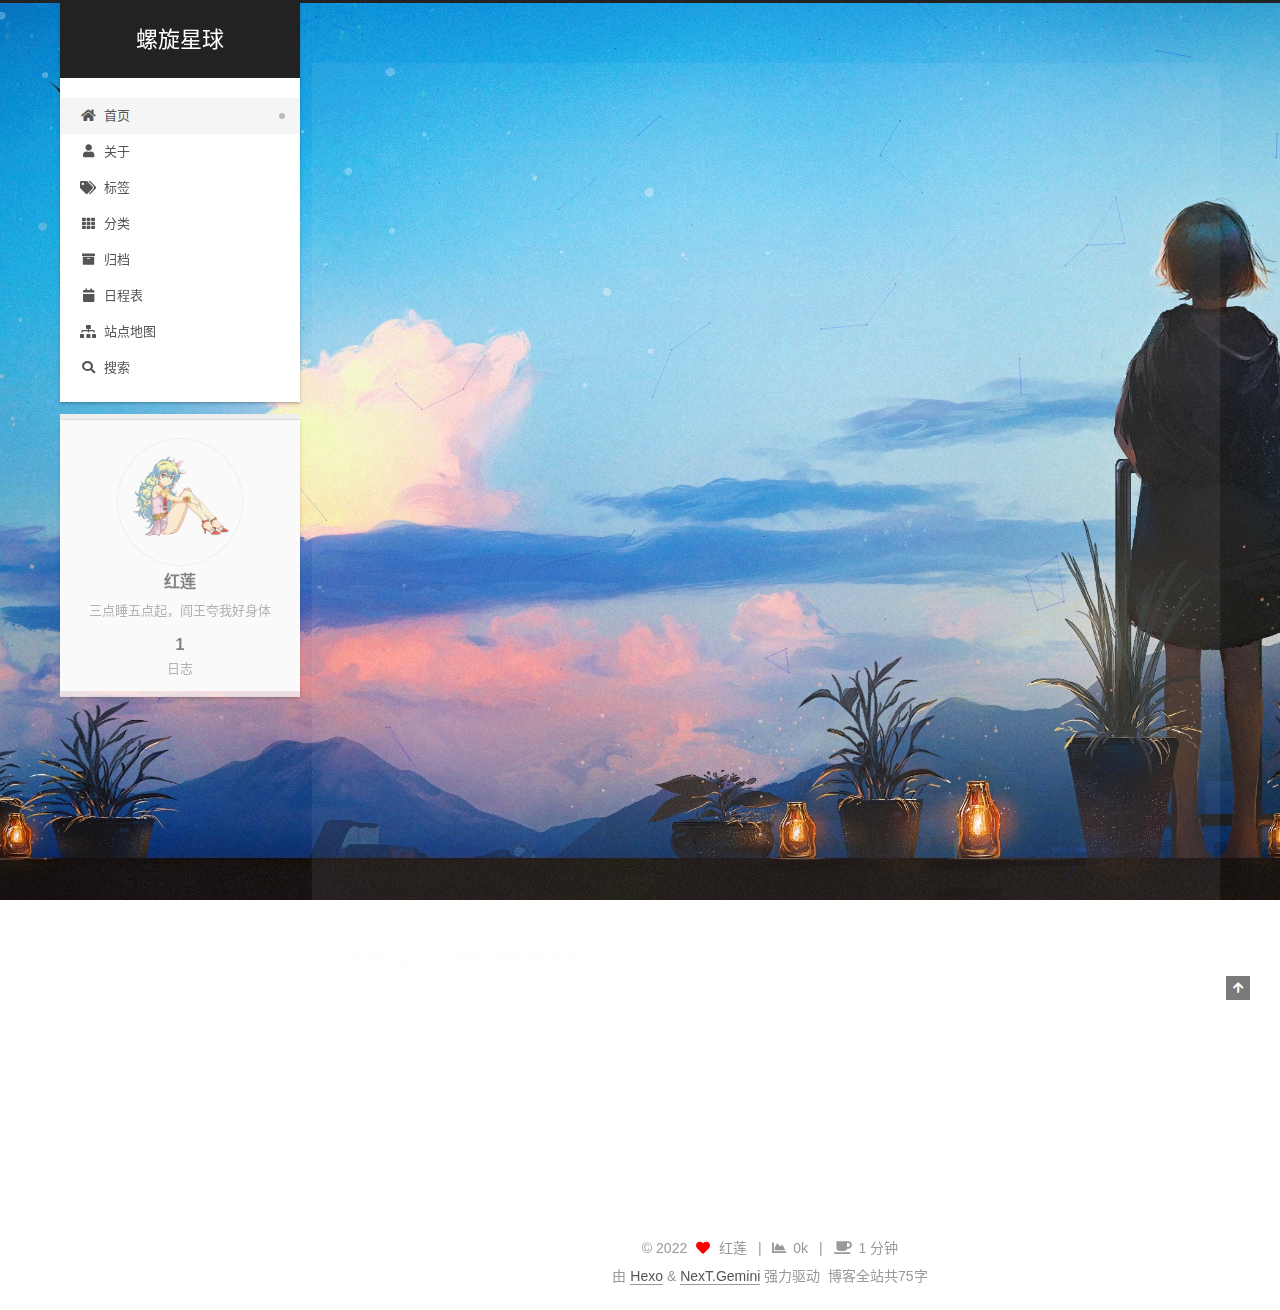
==== commit a8cfbe8b: "Site updated: 2022-04-29 20:48:56" ====
--- a/index.html
+++ b/index.html
@@ -198,80 +198,6 @@
 
           <div class="content index posts-expand">
             
-      
-  
-  
-  <article itemscope itemtype="http://schema.org/Article" class="post-block" lang="zh-CN">
-    <link itemprop="mainEntityOfPage" href="http://example.com/2022/04/29/my-new-post/">
-
-    <span hidden itemprop="author" itemscope itemtype="http://schema.org/Person">
-      <meta itemprop="image" content="/images/avatar.png">
-      <meta itemprop="name" content="红莲">
-      <meta itemprop="description" content="三点睡五点起，阎王夸我好身体">
-    </span>
-
-    <span hidden itemprop="publisher" itemscope itemtype="http://schema.org/Organization">
-      <meta itemprop="name" content="螺旋星球">
-    </span>
-      <header class="post-header">
-        <h2 class="post-title" itemprop="name headline">
-          
-            <a href="/2022/04/29/my-new-post/" class="post-title-link" itemprop="url">my new post</a>
-        </h2>
-
-        <div class="post-meta">
-
-            <span class="post-meta-item">
-              <span class="post-meta-item-icon">
-                <i class="far fa-calendar"></i>
-              </span>
-              <span class="post-meta-item-text">发表于</span>
-
-              <time title="创建时间：2022-04-29 02:01:40" itemprop="dateCreated datePublished" datetime="2022-04-29T02:01:40+08:00">2022-04-29</time>
-            </span>
-
-          <br>
-            <span class="post-meta-item" title="本文字数">
-              <span class="post-meta-item-icon">
-                <i class="far fa-file-word"></i>
-              </span>
-                <span class="post-meta-item-text">本文字数：</span>
-              <span>0</span>
-            </span>
-            <span class="post-meta-item" title="阅读时长">
-              <span class="post-meta-item-icon">
-                <i class="far fa-clock"></i>
-              </span>
-                <span class="post-meta-item-text">阅读时长 &asymp;</span>
-              <span>1 分钟</span>
-            </span>
-
-        </div>
-      </header>
-
-    
-    
-    
-    <div class="post-body" itemprop="articleBody">
-
-      
-          
-      
-    </div>
-
-    
-    
-    
-
- 
-      <footer class="post-footer">
-        <div class="post-eof"></div>
-      </footer>
-  </article>
-  
-  
-  
-
       
   
   
@@ -427,7 +353,7 @@
       <div class="site-state-item site-state-posts">
           <a href="/archives/">
         
-          <span class="site-state-item-count">2</span>
+          <span class="site-state-item-count">1</span>
           <span class="site-state-item-name">日志</span>
         </a>
       </div>
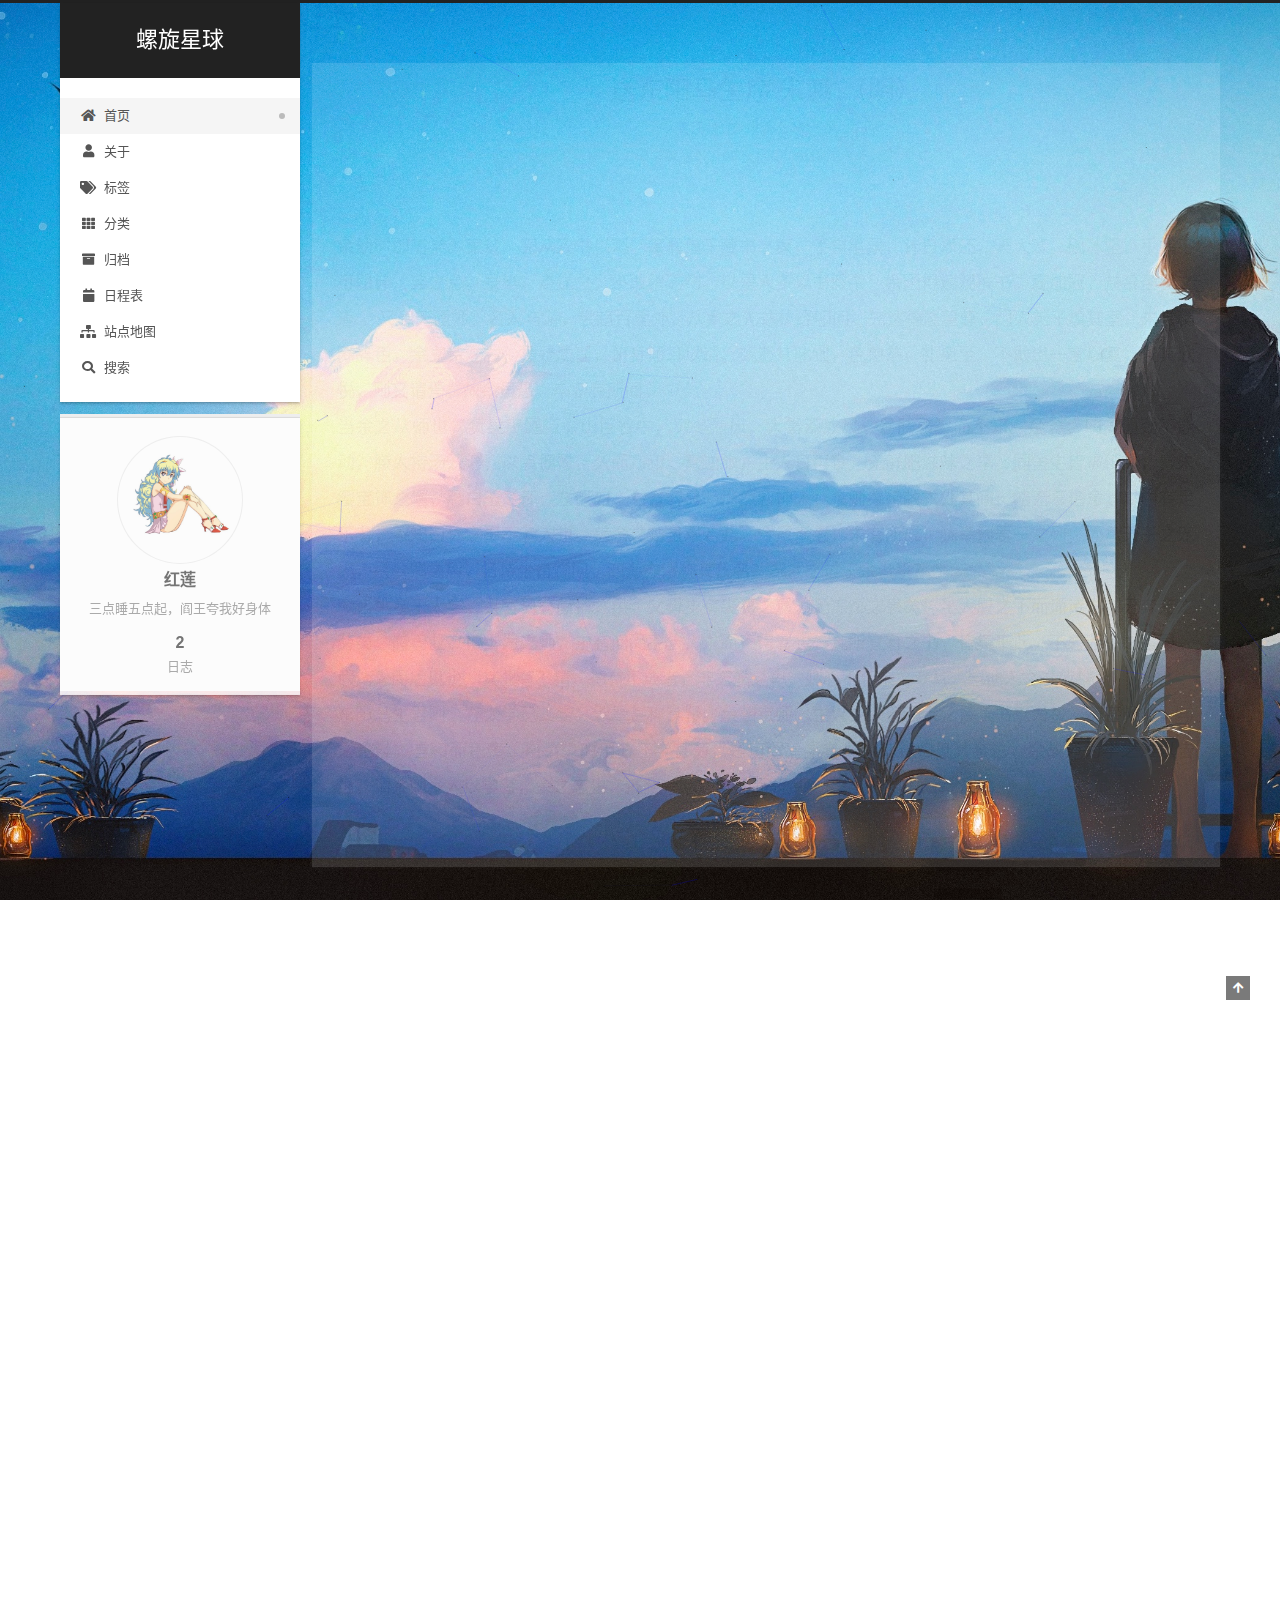
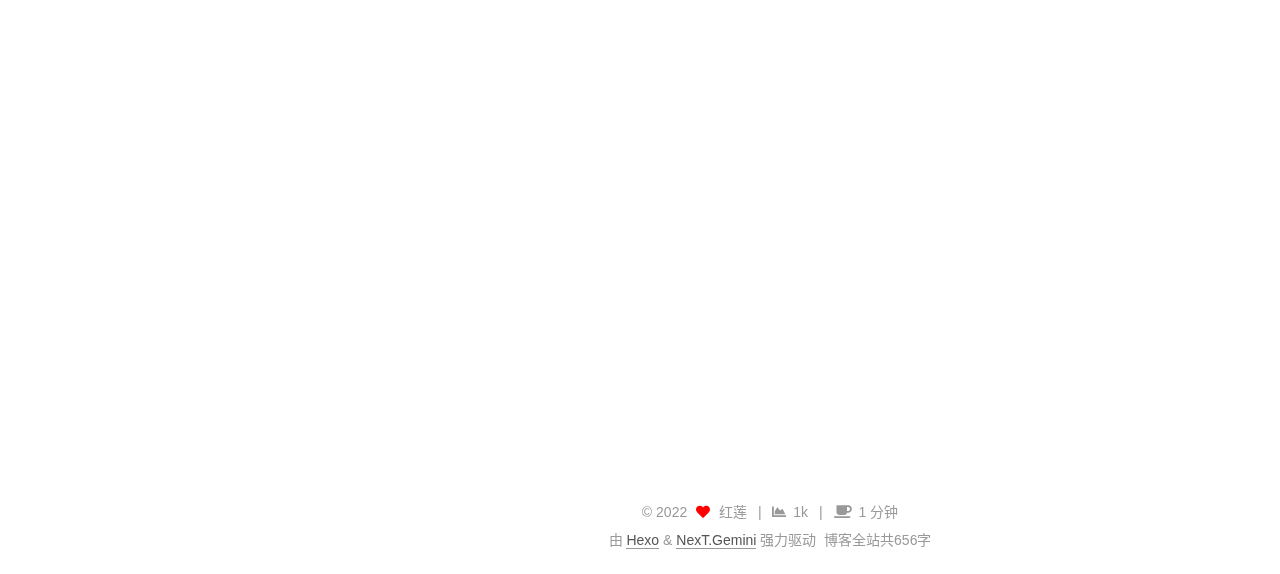
==== commit 10979d21: "Site updated: 2022-04-29 21:36:11" ====
--- a/index.html
+++ b/index.html
@@ -198,6 +198,86 @@
 
           <div class="content index posts-expand">
             
+      
+  
+  
+  <article itemscope itemtype="http://schema.org/Article" class="post-block" lang="zh-CN">
+    <link itemprop="mainEntityOfPage" href="http://example.com/2022/04/29/%E9%80%81%E4%B8%9C%E9%98%B3%E9%A9%AC%E7%94%9F%E5%BA%8F-%E5%AE%8B%E6%BF%82-%EF%BC%88%E6%98%8E%EF%BC%89/">
+
+    <span hidden itemprop="author" itemscope itemtype="http://schema.org/Person">
+      <meta itemprop="image" content="/images/avatar.png">
+      <meta itemprop="name" content="红莲">
+      <meta itemprop="description" content="三点睡五点起，阎王夸我好身体">
+    </span>
+
+    <span hidden itemprop="publisher" itemscope itemtype="http://schema.org/Organization">
+      <meta itemprop="name" content="螺旋星球">
+    </span>
+      <header class="post-header">
+        <h2 class="post-title" itemprop="name headline">
+          
+            <a href="/2022/04/29/%E9%80%81%E4%B8%9C%E9%98%B3%E9%A9%AC%E7%94%9F%E5%BA%8F-%E5%AE%8B%E6%BF%82-%EF%BC%88%E6%98%8E%EF%BC%89/" class="post-title-link" itemprop="url">送东阳马生序 宋濂 （明）</a>
+        </h2>
+
+        <div class="post-meta">
+
+  <i class="fa fa-thumb-tack"></i>
+  <font color=7D26CD>置顶</font>
+  <span class="post-meta-divider">|</span>
+
+            <span class="post-meta-item">
+              <span class="post-meta-item-icon">
+                <i class="far fa-calendar"></i>
+              </span>
+              <span class="post-meta-item-text">发表于</span>
+              
+
+              <time title="创建时间：2022-04-29 21:20:01 / 修改时间：21:35:32" itemprop="dateCreated datePublished" datetime="2022-04-29T21:20:01+08:00">2022-04-29</time>
+            </span>
+
+          <br>
+            <span class="post-meta-item" title="本文字数">
+              <span class="post-meta-item-icon">
+                <i class="far fa-file-word"></i>
+              </span>
+                <span class="post-meta-item-text">本文字数：</span>
+              <span>682</span>
+            </span>
+            <span class="post-meta-item" title="阅读时长">
+              <span class="post-meta-item-icon">
+                <i class="far fa-clock"></i>
+              </span>
+                <span class="post-meta-item-text">阅读时长 &asymp;</span>
+              <span>1 分钟</span>
+            </span>
+
+        </div>
+      </header>
+
+    
+    
+    
+    <div class="post-body" itemprop="articleBody">
+
+      
+          <p>余幼时即嗜学。家贫，无从致书以观，每假借于藏书之家，手自笔录，计日以还。天大寒，砚冰坚，手指不可屈伸，弗之怠。录毕，走送之，不敢稍逾约。以是人多以书假余，余因得遍观群书。既加冠，益慕圣贤之道 ，又患无硕师、名人与游，尝趋百里外，从乡之先达执经叩问。先达德隆望尊，门人弟子填其室，未尝稍降辞色。余立侍左右，援疑质理，俯身倾耳以请；或遇其叱咄，色愈恭，礼愈至，不敢出一言以复；俟其欣悦，则又请焉。故余虽愚，卒获有所闻。<br>当余之从师也，负箧曳屣行深山巨谷中，穷冬烈风，大雪深数尺，足肤皲裂而不知。至舍，四支僵劲不能动，媵人持汤沃灌，以衾拥覆，久而乃和。寓逆旅，主人日再食，无鲜肥滋味之享。同舍生皆被绮绣，戴朱缨宝饰之帽，腰白玉之环，左佩刀，右备容臭，烨然若神人；余则缊袍敝衣处其间，略无慕艳意。以中有足乐者，不知口体之奉不若人也。盖余之勤且艰若此。今虽耄老，未有所成，犹幸预君子之列，而承天子之宠光，缀公卿之后，日侍坐备顾问，四海亦谬称其氏名，况才之过于余者乎？<br>今诸生学于太学，县官日有廪稍之供，父母岁有裘葛之遗，无冻馁之患矣；坐大厦之下而诵诗书，无奔走之劳矣；有司业、博士为之师，未有问而不告，求而不得者也；凡所宜有之书，皆集于此，不必若余之手录，假诸人而后见也。其业有不精，德有不成者，非天质之卑，则心不若余之专耳，岂他人之过哉！<br>东阳马生君则，在太学已二年，流辈甚称其贤。余朝京师，生以乡人子谒余，撰长书以为贽，辞甚畅达，与之论辨，言和而色夷。自谓少时用心于学甚劳，是可谓善学者矣！其将归见其亲也，余故道为学之难以告之。谓余勉乡人以学者，余之志也；诋我夸际遇之盛而骄乡人</p>
+
+      
+    </div>
+
+    
+    
+    
+
+ 
+      <footer class="post-footer">
+        <div class="post-eof"></div>
+      </footer>
+  </article>
+  
+  
+  
+
       
   
   
@@ -353,7 +433,7 @@
       <div class="site-state-item site-state-posts">
           <a href="/archives/">
         
-          <span class="site-state-item-count">1</span>
+          <span class="site-state-item-count">2</span>
           <span class="site-state-item-name">日志</span>
         </a>
       </div>
@@ -390,7 +470,7 @@
     <span class="post-meta-item-icon">
       <i class="fa fa-chart-area"></i>
     </span>
-    <span title="站点总字数">0k</span>
+    <span title="站点总字数">1k</span>
     <span class="post-meta-divider">|</span>
     <span class="post-meta-item-icon">
       <i class="fa fa-coffee"></i>
@@ -402,7 +482,7 @@
 
 <div class="theme-info">
   <div class="powered-by"></div>
-  <span class="post-count">博客全站共75字</span>
+  <span class="post-count">博客全站共656字</span>
 </div>
 
 
--- a/css/main.css
+++ b/css/main.css
@@ -1169,7 +1169,7 @@
 }
 .links-of-author a::before,
 .links-of-author span.exturl::before {
-  background: #54c657;
+  background: #ff3498;
   border-radius: 50%;
   content: ' ';
   display: inline-block;
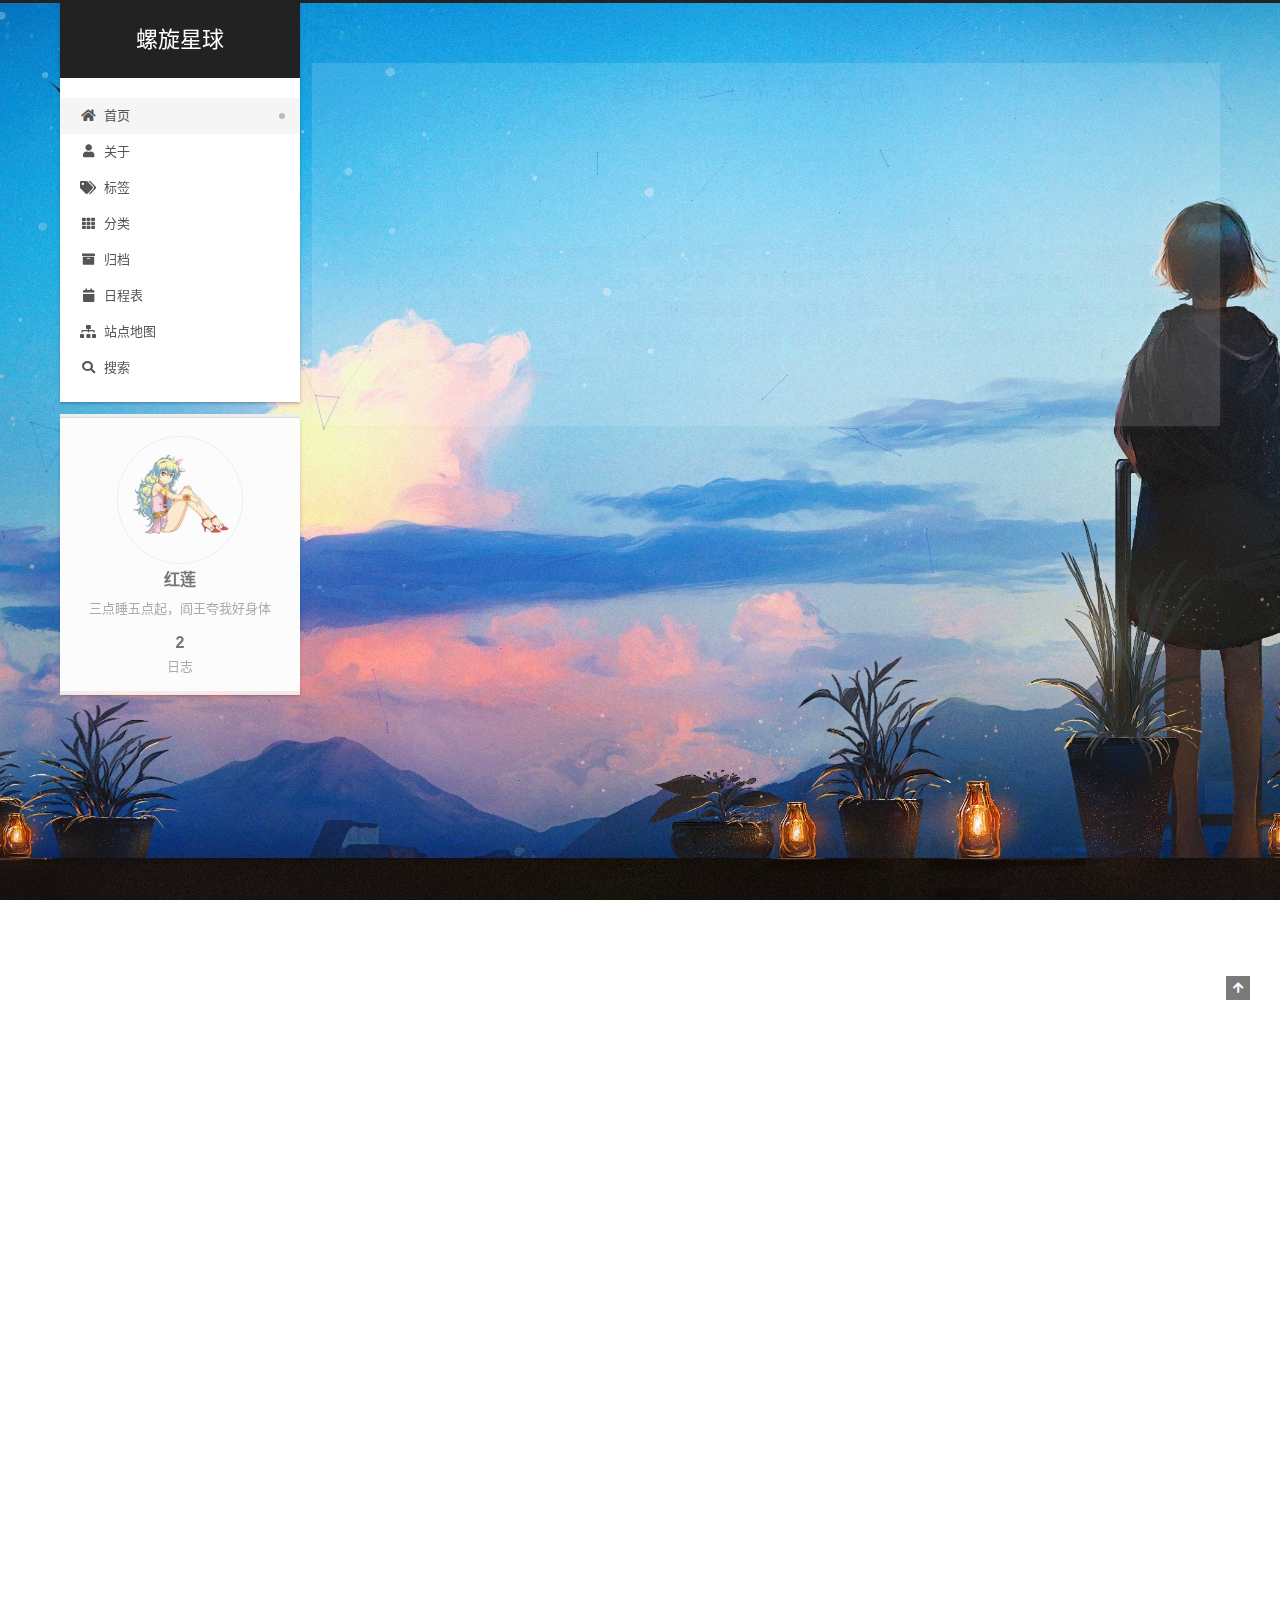
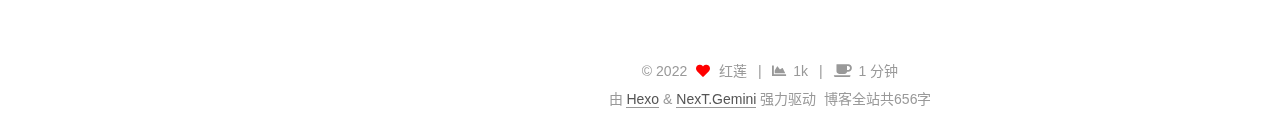
==== commit 4c1cd63f: "Site updated: 2022-04-29 21:37:46" ====
--- a/index.html
+++ b/index.html
@@ -232,7 +232,7 @@
               <span class="post-meta-item-text">发表于</span>
               
 
-              <time title="创建时间：2022-04-29 21:20:01 / 修改时间：21:35:32" itemprop="dateCreated datePublished" datetime="2022-04-29T21:20:01+08:00">2022-04-29</time>
+              <time title="创建时间：2022-04-29 21:20:01 / 修改时间：21:37:11" itemprop="dateCreated datePublished" datetime="2022-04-29T21:20:01+08:00">2022-04-29</time>
             </span>
 
           <br>
@@ -260,7 +260,11 @@
     <div class="post-body" itemprop="articleBody">
 
       
-          <p>余幼时即嗜学。家贫，无从致书以观，每假借于藏书之家，手自笔录，计日以还。天大寒，砚冰坚，手指不可屈伸，弗之怠。录毕，走送之，不敢稍逾约。以是人多以书假余，余因得遍观群书。既加冠，益慕圣贤之道 ，又患无硕师、名人与游，尝趋百里外，从乡之先达执经叩问。先达德隆望尊，门人弟子填其室，未尝稍降辞色。余立侍左右，援疑质理，俯身倾耳以请；或遇其叱咄，色愈恭，礼愈至，不敢出一言以复；俟其欣悦，则又请焉。故余虽愚，卒获有所闻。<br>当余之从师也，负箧曳屣行深山巨谷中，穷冬烈风，大雪深数尺，足肤皲裂而不知。至舍，四支僵劲不能动，媵人持汤沃灌，以衾拥覆，久而乃和。寓逆旅，主人日再食，无鲜肥滋味之享。同舍生皆被绮绣，戴朱缨宝饰之帽，腰白玉之环，左佩刀，右备容臭，烨然若神人；余则缊袍敝衣处其间，略无慕艳意。以中有足乐者，不知口体之奉不若人也。盖余之勤且艰若此。今虽耄老，未有所成，犹幸预君子之列，而承天子之宠光，缀公卿之后，日侍坐备顾问，四海亦谬称其氏名，况才之过于余者乎？<br>今诸生学于太学，县官日有廪稍之供，父母岁有裘葛之遗，无冻馁之患矣；坐大厦之下而诵诗书，无奔走之劳矣；有司业、博士为之师，未有问而不告，求而不得者也；凡所宜有之书，皆集于此，不必若余之手录，假诸人而后见也。其业有不精，德有不成者，非天质之卑，则心不若余之专耳，岂他人之过哉！<br>东阳马生君则，在太学已二年，流辈甚称其贤。余朝京师，生以乡人子谒余，撰长书以为贽，辞甚畅达，与之论辨，言和而色夷。自谓少时用心于学甚劳，是可谓善学者矣！其将归见其亲也，余故道为学之难以告之。谓余勉乡人以学者，余之志也；诋我夸际遇之盛而骄乡人</p>
+          <pre><code>   余幼时即嗜学。家贫，无从致书以观，每假借于藏书之家，手自笔录，计日以还。天大寒，砚冰坚，手指不可屈伸，弗之怠。录毕，走送之，不敢稍逾约。以是人多以书假余，余因得遍观群书。既加冠，益慕圣贤之道 ，又患无硕师、名人与游，尝趋百里外，从乡之先达执经叩问。先达德隆望尊，门人弟子填其室，未尝稍降辞色。余立侍左右，援疑质理，俯身倾耳以请；或遇其叱咄，色愈恭，礼愈至，不敢出一言以复；俟其欣悦，则又请焉。故余虽愚，卒获有所闻。
+   当余之从师也，负箧曳屣行深山巨谷中，穷冬烈风，大雪深数尺，足肤皲裂而不知。至舍，四支僵劲不能动，媵人持汤沃灌，以衾拥覆，久而乃和。寓逆旅，主人日再食，无鲜肥滋味之享。同舍生皆被绮绣，戴朱缨宝饰之帽，腰白玉之环，左佩刀，右备容臭，烨然若神人；余则缊袍敝衣处其间，略无慕艳意。以中有足乐者，不知口体之奉不若人也。盖余之勤且艰若此。今虽耄老，未有所成，犹幸预君子之列，而承天子之宠光，缀公卿之后，日侍坐备顾问，四海亦谬称其氏名，况才之过于余者乎？
+   今诸生学于太学，县官日有廪稍之供，父母岁有裘葛之遗，无冻馁之患矣；坐大厦之下而诵诗书，无奔走之劳矣；有司业、博士为之师，未有问而不告，求而不得者也；凡所宜有之书，皆集于此，不必若余之手录，假诸人而后见也。其业有不精，德有不成者，非天质之卑，则心不若余之专耳，岂他人之过哉！
+   东阳马生君则，在太学已二年，流辈甚称其贤。余朝京师，生以乡人子谒余，撰长书以为贽，辞甚畅达，与之论辨，言和而色夷。自谓少时用心于学甚劳，是可谓善学者矣！其将归见其亲也，余故道为学之难以告之。谓余勉乡人以学者，余之志也；诋我夸际遇之盛而骄乡人
+</code></pre>
 
       
     </div>
--- a/css/main.css
+++ b/css/main.css
@@ -1169,7 +1169,7 @@
 }
 .links-of-author a::before,
 .links-of-author span.exturl::before {
-  background: #ff3498;
+  background: #36aa50;
   border-radius: 50%;
   content: ' ';
   display: inline-block;
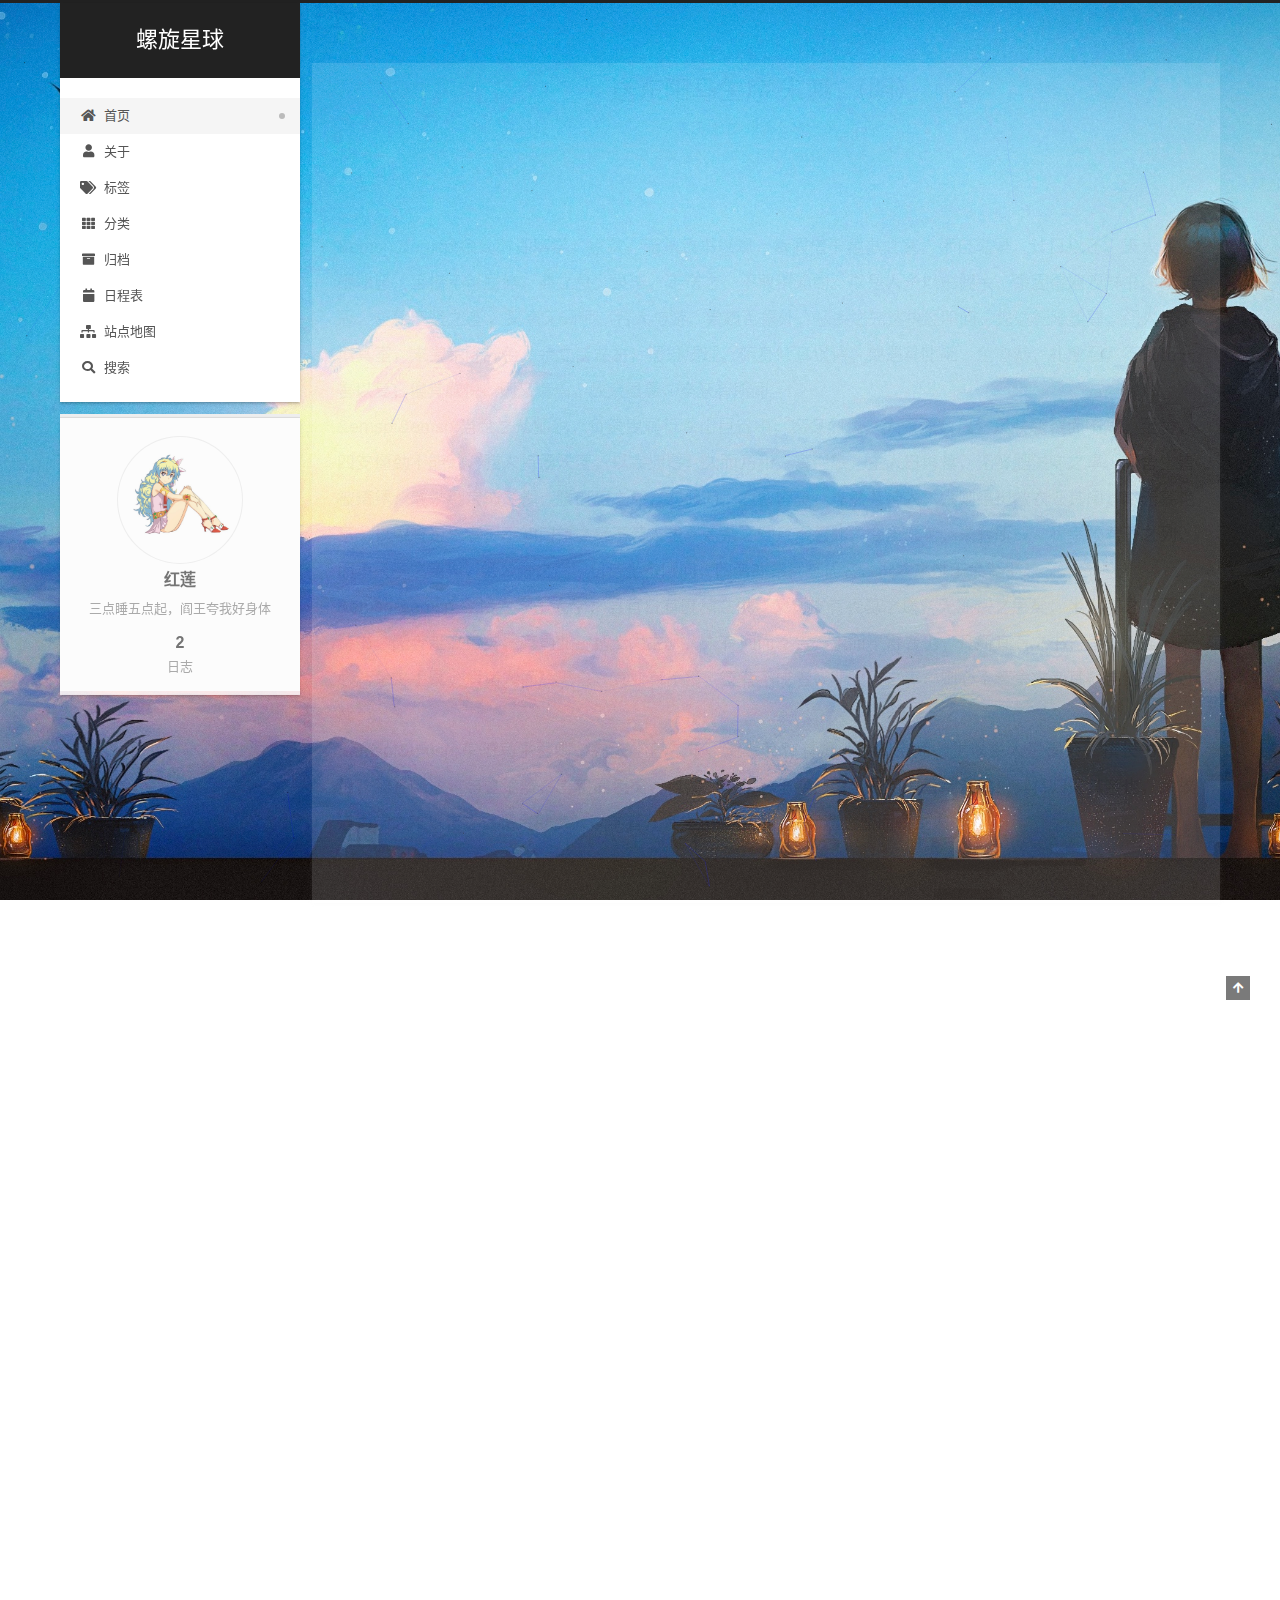
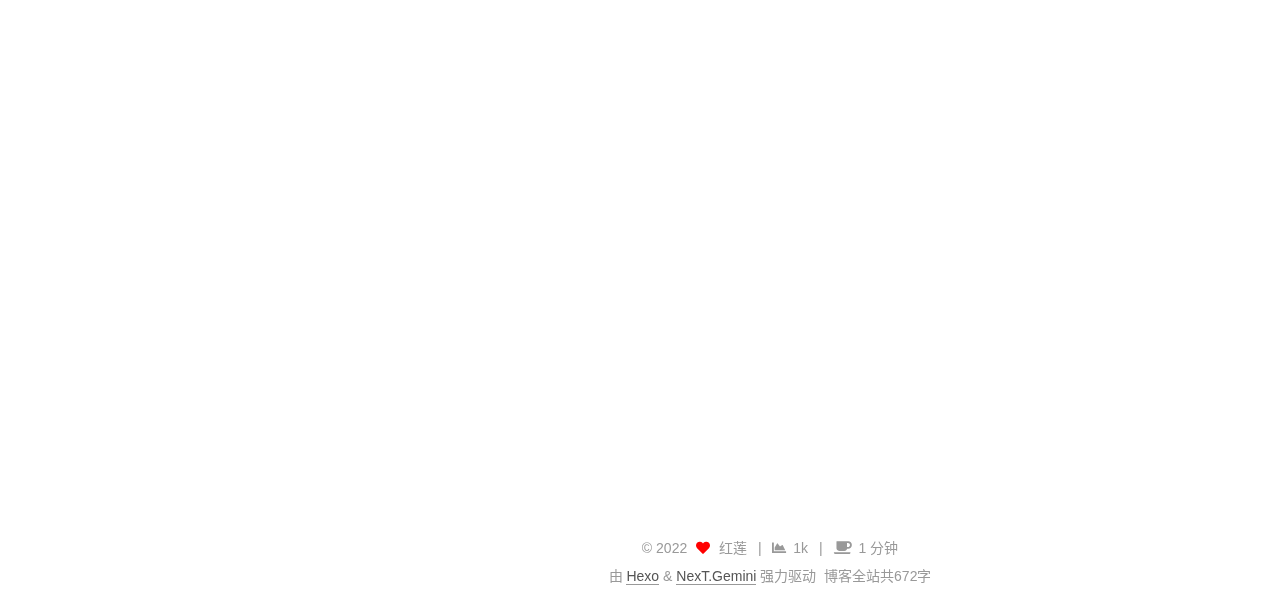
==== commit 70498b72: "Site updated: 2022-04-29 21:41:29" ====
--- a/index.html
+++ b/index.html
@@ -232,7 +232,7 @@
               <span class="post-meta-item-text">发表于</span>
               
 
-              <time title="创建时间：2022-04-29 21:20:01 / 修改时间：21:37:11" itemprop="dateCreated datePublished" datetime="2022-04-29T21:20:01+08:00">2022-04-29</time>
+              <time title="创建时间：2022-04-29 21:20:01 / 修改时间：21:40:57" itemprop="dateCreated datePublished" datetime="2022-04-29T21:20:01+08:00">2022-04-29</time>
             </span>
 
           <br>
@@ -241,7 +241,7 @@
                 <i class="far fa-file-word"></i>
               </span>
                 <span class="post-meta-item-text">本文字数：</span>
-              <span>682</span>
+              <span>762</span>
             </span>
             <span class="post-meta-item" title="阅读时长">
               <span class="post-meta-item-icon">
@@ -260,11 +260,7 @@
     <div class="post-body" itemprop="articleBody">
 
       
-          <pre><code>   余幼时即嗜学。家贫，无从致书以观，每假借于藏书之家，手自笔录，计日以还。天大寒，砚冰坚，手指不可屈伸，弗之怠。录毕，走送之，不敢稍逾约。以是人多以书假余，余因得遍观群书。既加冠，益慕圣贤之道 ，又患无硕师、名人与游，尝趋百里外，从乡之先达执经叩问。先达德隆望尊，门人弟子填其室，未尝稍降辞色。余立侍左右，援疑质理，俯身倾耳以请；或遇其叱咄，色愈恭，礼愈至，不敢出一言以复；俟其欣悦，则又请焉。故余虽愚，卒获有所闻。
-   当余之从师也，负箧曳屣行深山巨谷中，穷冬烈风，大雪深数尺，足肤皲裂而不知。至舍，四支僵劲不能动，媵人持汤沃灌，以衾拥覆，久而乃和。寓逆旅，主人日再食，无鲜肥滋味之享。同舍生皆被绮绣，戴朱缨宝饰之帽，腰白玉之环，左佩刀，右备容臭，烨然若神人；余则缊袍敝衣处其间，略无慕艳意。以中有足乐者，不知口体之奉不若人也。盖余之勤且艰若此。今虽耄老，未有所成，犹幸预君子之列，而承天子之宠光，缀公卿之后，日侍坐备顾问，四海亦谬称其氏名，况才之过于余者乎？
-   今诸生学于太学，县官日有廪稍之供，父母岁有裘葛之遗，无冻馁之患矣；坐大厦之下而诵诗书，无奔走之劳矣；有司业、博士为之师，未有问而不告，求而不得者也；凡所宜有之书，皆集于此，不必若余之手录，假诸人而后见也。其业有不精，德有不成者，非天质之卑，则心不若余之专耳，岂他人之过哉！
-   东阳马生君则，在太学已二年，流辈甚称其贤。余朝京师，生以乡人子谒余，撰长书以为贽，辞甚畅达，与之论辨，言和而色夷。自谓少时用心于学甚劳，是可谓善学者矣！其将归见其亲也，余故道为学之难以告之。谓余勉乡人以学者，余之志也；诋我夸际遇之盛而骄乡人
-</code></pre>
+          <p>&amp;emsp;&amp;emsp;余幼时即嗜学。家贫，无从致书以观，每假借于藏书之家，手自笔录，计日以还。天大寒，砚冰坚，手指不可屈伸，弗之怠。录毕，走送之，不敢稍逾约。以是人多以书假余，余因得遍观群书。既加冠，益慕圣贤之道 ，又患无硕师、名人与游，尝趋百里外，从乡之先达执经叩问。先达德隆望尊，门人弟子填其室，未尝稍降辞色。余立侍左右，援疑质理，俯身倾耳以请；或遇其叱咄，色愈恭，礼愈至，不敢出一言以复；俟其欣悦，则又请焉。故余虽愚，卒获有所闻。<br>&amp;emsp;&amp;emsp;当余之从师也，负箧曳屣行深山巨谷中，穷冬烈风，大雪深数尺，足肤皲裂而不知。至舍，四支僵劲不能动，媵人持汤沃灌，以衾拥覆，久而乃和。寓逆旅，主人日再食，无鲜肥滋味之享。同舍生皆被绮绣，戴朱缨宝饰之帽，腰白玉之环，左佩刀，右备容臭，烨然若神人；余则缊袍敝衣处其间，略无慕艳意。以中有足乐者，不知口体之奉不若人也。盖余之勤且艰若此。今虽耄老，未有所成，犹幸预君子之列，而承天子之宠光，缀公卿之后，日侍坐备顾问，四海亦谬称其氏名，况才之过于余者乎？<br>&amp;emsp;&amp;emsp;今诸生学于太学，县官日有廪稍之供，父母岁有裘葛之遗，无冻馁之患矣；坐大厦之下而诵诗书，无奔走之劳矣；有司业、博士为之师，未有问而不告，求而不得者也；凡所宜有之书，皆集于此，不必若余之手录，假诸人而后见也。其业有不精，德有不成者，非天质之卑，则心不若余之专耳，岂他人之过哉！<br>&amp;emsp;&amp;emsp;东阳马生君则，在太学已二年，流辈甚称其贤。余朝京师，生以乡人子谒余，撰长书以为贽，辞甚畅达，与之论辨，言和而色夷。自谓少时用心于学甚劳，是可谓善学者矣！其将归见其亲也，余故道为学之难以告之。谓余勉乡人以学者，余之志也；诋我夸际遇之盛而骄乡人</p>
 
       
     </div>
@@ -486,7 +482,7 @@
 
 <div class="theme-info">
   <div class="powered-by"></div>
-  <span class="post-count">博客全站共656字</span>
+  <span class="post-count">博客全站共672字</span>
 </div>
 
 
--- a/css/main.css
+++ b/css/main.css
@@ -1169,7 +1169,7 @@
 }
 .links-of-author a::before,
 .links-of-author span.exturl::before {
-  background: #36aa50;
+  background: #ba3c67;
   border-radius: 50%;
   content: ' ';
   display: inline-block;
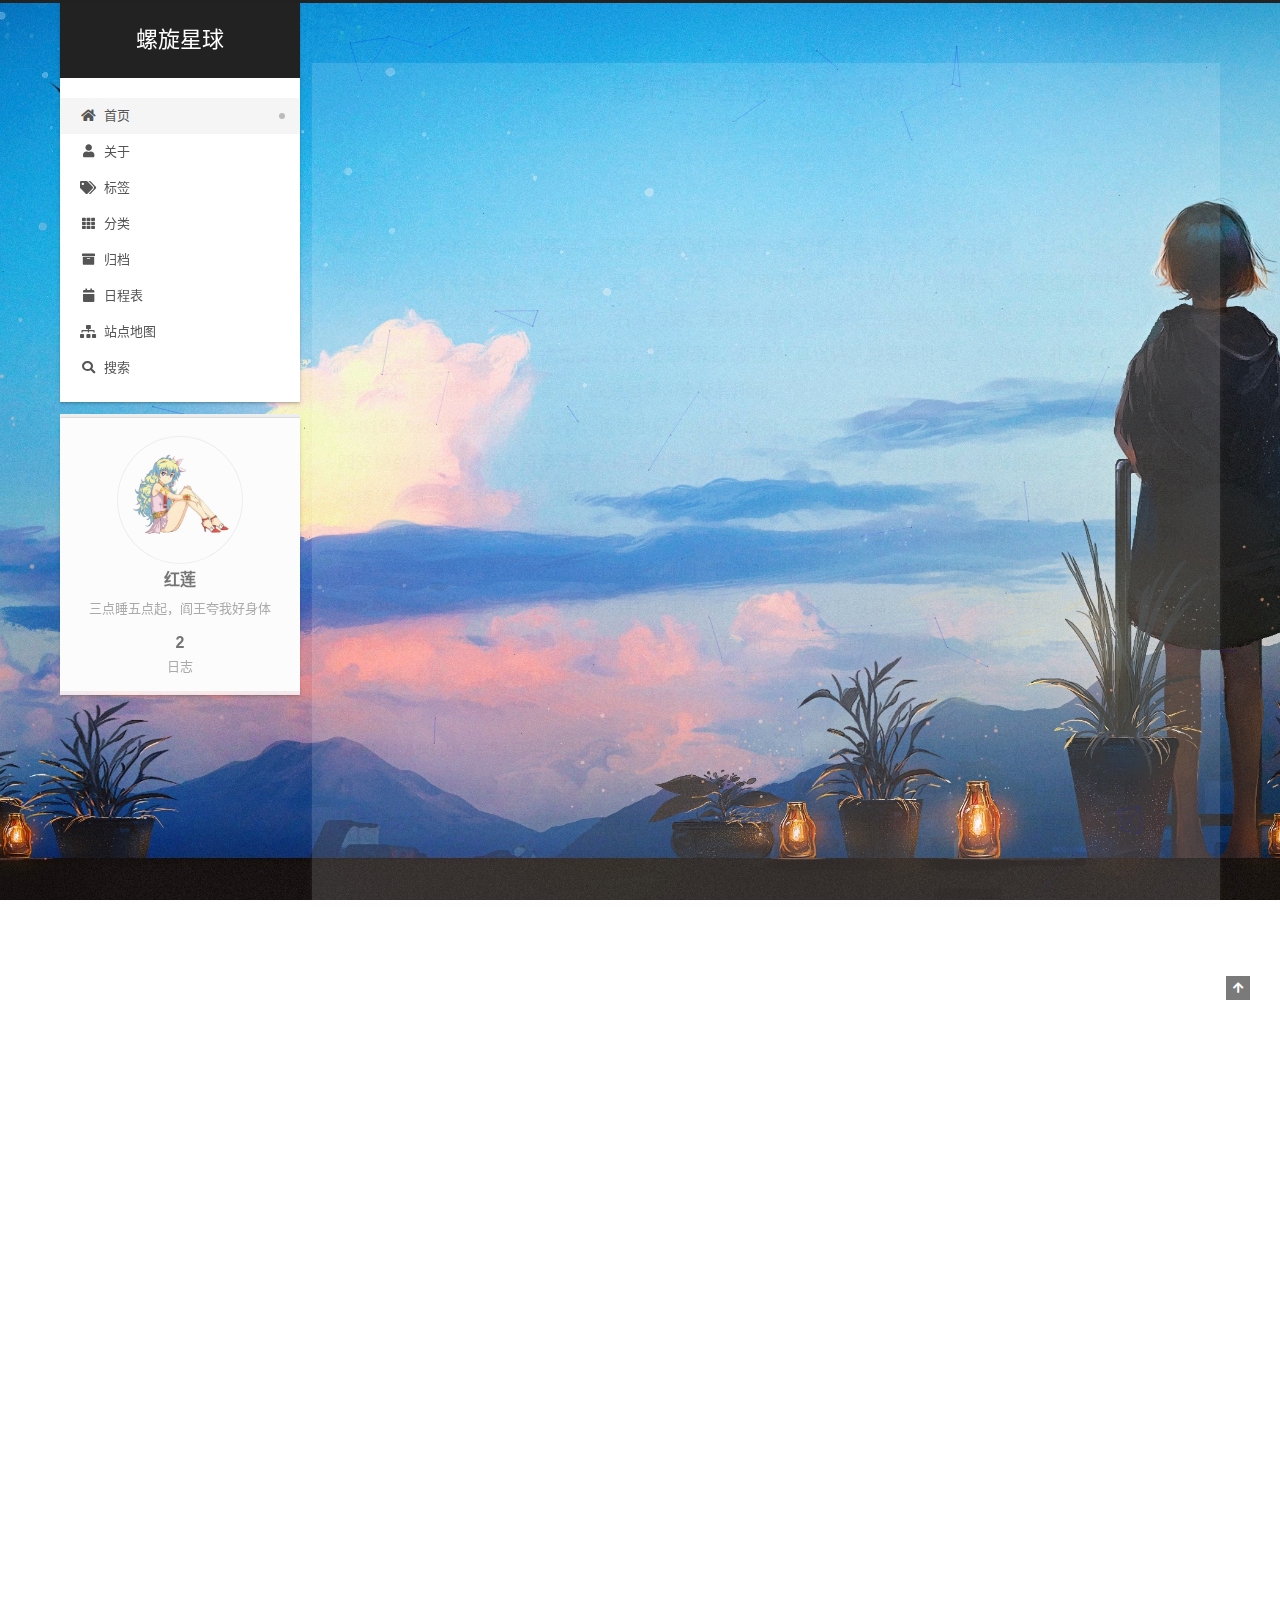
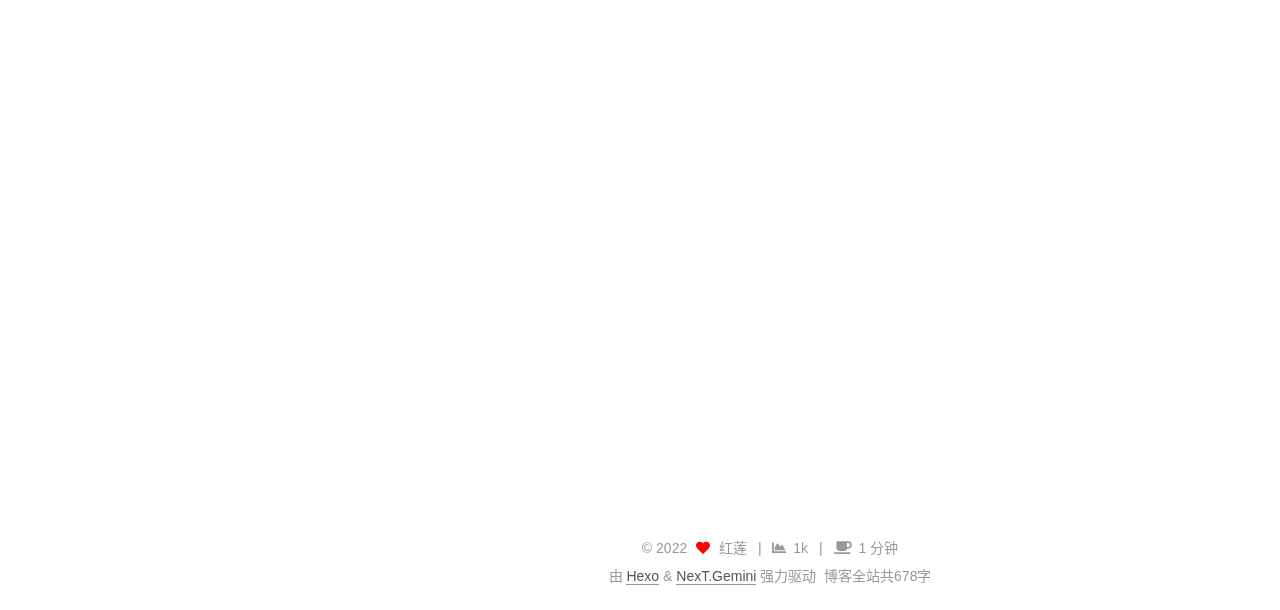
==== commit f69b6759: "Site updated: 2022-04-29 21:50:05" ====
--- a/index.html
+++ b/index.html
@@ -232,7 +232,7 @@
               <span class="post-meta-item-text">发表于</span>
               
 
-              <time title="创建时间：2022-04-29 21:20:01 / 修改时间：21:40:57" itemprop="dateCreated datePublished" datetime="2022-04-29T21:20:01+08:00">2022-04-29</time>
+              <time title="创建时间：2022-04-29 21:20:01 / 修改时间：21:49:40" itemprop="dateCreated datePublished" datetime="2022-04-29T21:20:01+08:00">2022-04-29</time>
             </span>
 
           <br>
@@ -241,7 +241,7 @@
                 <i class="far fa-file-word"></i>
               </span>
                 <span class="post-meta-item-text">本文字数：</span>
-              <span>762</span>
+              <span>778</span>
             </span>
             <span class="post-meta-item" title="阅读时长">
               <span class="post-meta-item-icon">
@@ -260,7 +260,7 @@
     <div class="post-body" itemprop="articleBody">
 
       
-          <p>&amp;emsp;&amp;emsp;余幼时即嗜学。家贫，无从致书以观，每假借于藏书之家，手自笔录，计日以还。天大寒，砚冰坚，手指不可屈伸，弗之怠。录毕，走送之，不敢稍逾约。以是人多以书假余，余因得遍观群书。既加冠，益慕圣贤之道 ，又患无硕师、名人与游，尝趋百里外，从乡之先达执经叩问。先达德隆望尊，门人弟子填其室，未尝稍降辞色。余立侍左右，援疑质理，俯身倾耳以请；或遇其叱咄，色愈恭，礼愈至，不敢出一言以复；俟其欣悦，则又请焉。故余虽愚，卒获有所闻。<br>&amp;emsp;&amp;emsp;当余之从师也，负箧曳屣行深山巨谷中，穷冬烈风，大雪深数尺，足肤皲裂而不知。至舍，四支僵劲不能动，媵人持汤沃灌，以衾拥覆，久而乃和。寓逆旅，主人日再食，无鲜肥滋味之享。同舍生皆被绮绣，戴朱缨宝饰之帽，腰白玉之环，左佩刀，右备容臭，烨然若神人；余则缊袍敝衣处其间，略无慕艳意。以中有足乐者，不知口体之奉不若人也。盖余之勤且艰若此。今虽耄老，未有所成，犹幸预君子之列，而承天子之宠光，缀公卿之后，日侍坐备顾问，四海亦谬称其氏名，况才之过于余者乎？<br>&amp;emsp;&amp;emsp;今诸生学于太学，县官日有廪稍之供，父母岁有裘葛之遗，无冻馁之患矣；坐大厦之下而诵诗书，无奔走之劳矣；有司业、博士为之师，未有问而不告，求而不得者也；凡所宜有之书，皆集于此，不必若余之手录，假诸人而后见也。其业有不精，德有不成者，非天质之卑，则心不若余之专耳，岂他人之过哉！<br>&amp;emsp;&amp;emsp;东阳马生君则，在太学已二年，流辈甚称其贤。余朝京师，生以乡人子谒余，撰长书以为贽，辞甚畅达，与之论辨，言和而色夷。自谓少时用心于学甚劳，是可谓善学者矣！其将归见其亲也，余故道为学之难以告之。谓余勉乡人以学者，余之志也；诋我夸际遇之盛而骄乡人</p>
+          <p>&amp;#8195;&amp;#8195;余幼时即嗜学。家贫，无从致书以观，每假借于藏书之家，手自笔录，计日以还。天大寒，砚冰坚，手指不可屈伸，弗之怠。录毕，走送之，不敢稍逾约。以是人多以书假余，余因得遍观群书。既加冠，益慕圣贤之道 ，又患无硕师、名人与游，尝趋百里外，从乡之先达执经叩问。先达德隆望尊，门人弟子填其室，未尝稍降辞色。余立侍左右，援疑质理，俯身倾耳以请；或遇其叱咄，色愈恭，礼愈至，不敢出一言以复；俟其欣悦，则又请焉。故余虽愚，卒获有所闻。<br>&amp;#8195;&amp;#8195;当余之从师也，负箧曳屣行深山巨谷中，穷冬烈风，大雪深数尺，足肤皲裂而不知。至舍，四支僵劲不能动，媵人持汤沃灌，以衾拥覆，久而乃和。寓逆旅，主人日再食，无鲜肥滋味之享。同舍生皆被绮绣，戴朱缨宝饰之帽，腰白玉之环，左佩刀，右备容臭，烨然若神人；余则缊袍敝衣处其间，略无慕艳意。以中有足乐者，不知口体之奉不若人也。盖余之勤且艰若此。今虽耄老，未有所成，犹幸预君子之列，而承天子之宠光，缀公卿之后，日侍坐备顾问，四海亦谬称其氏名，况才之过于余者乎？<br>&amp;#8195;&amp;#8195;今诸生学于太学，县官日有廪稍之供，父母岁有裘葛之遗，无冻馁之患矣；坐大厦之下而诵诗书，无奔走之劳矣；有司业、博士为之师，未有问而不告，求而不得者也；凡所宜有之书，皆集于此，不必若余之手录，假诸人而后见也。其业有不精，德有不成者，非天质之卑，则心不若余之专耳，岂他人之过哉！<br>&amp;#8195;&amp;#8195;东阳马生君则，在太学已二年，流辈甚称其贤。余朝京师，生以乡人子谒余，撰长书以为贽，辞甚畅达，与之论辨，言和而色夷。自谓少时用心于学甚劳，是可谓善学者矣！其将归见其亲也，余故道为学之难以告之。谓余勉乡人以学者，余之志也；诋我夸际遇之盛而骄乡人者，岂知余者哉！</p>
 
       
     </div>
@@ -482,7 +482,7 @@
 
 <div class="theme-info">
   <div class="powered-by"></div>
-  <span class="post-count">博客全站共672字</span>
+  <span class="post-count">博客全站共678字</span>
 </div>
 
 
--- a/css/main.css
+++ b/css/main.css
@@ -1169,7 +1169,7 @@
 }
 .links-of-author a::before,
 .links-of-author span.exturl::before {
-  background: #ba3c67;
+  background: #d013ff;
   border-radius: 50%;
   content: ' ';
   display: inline-block;
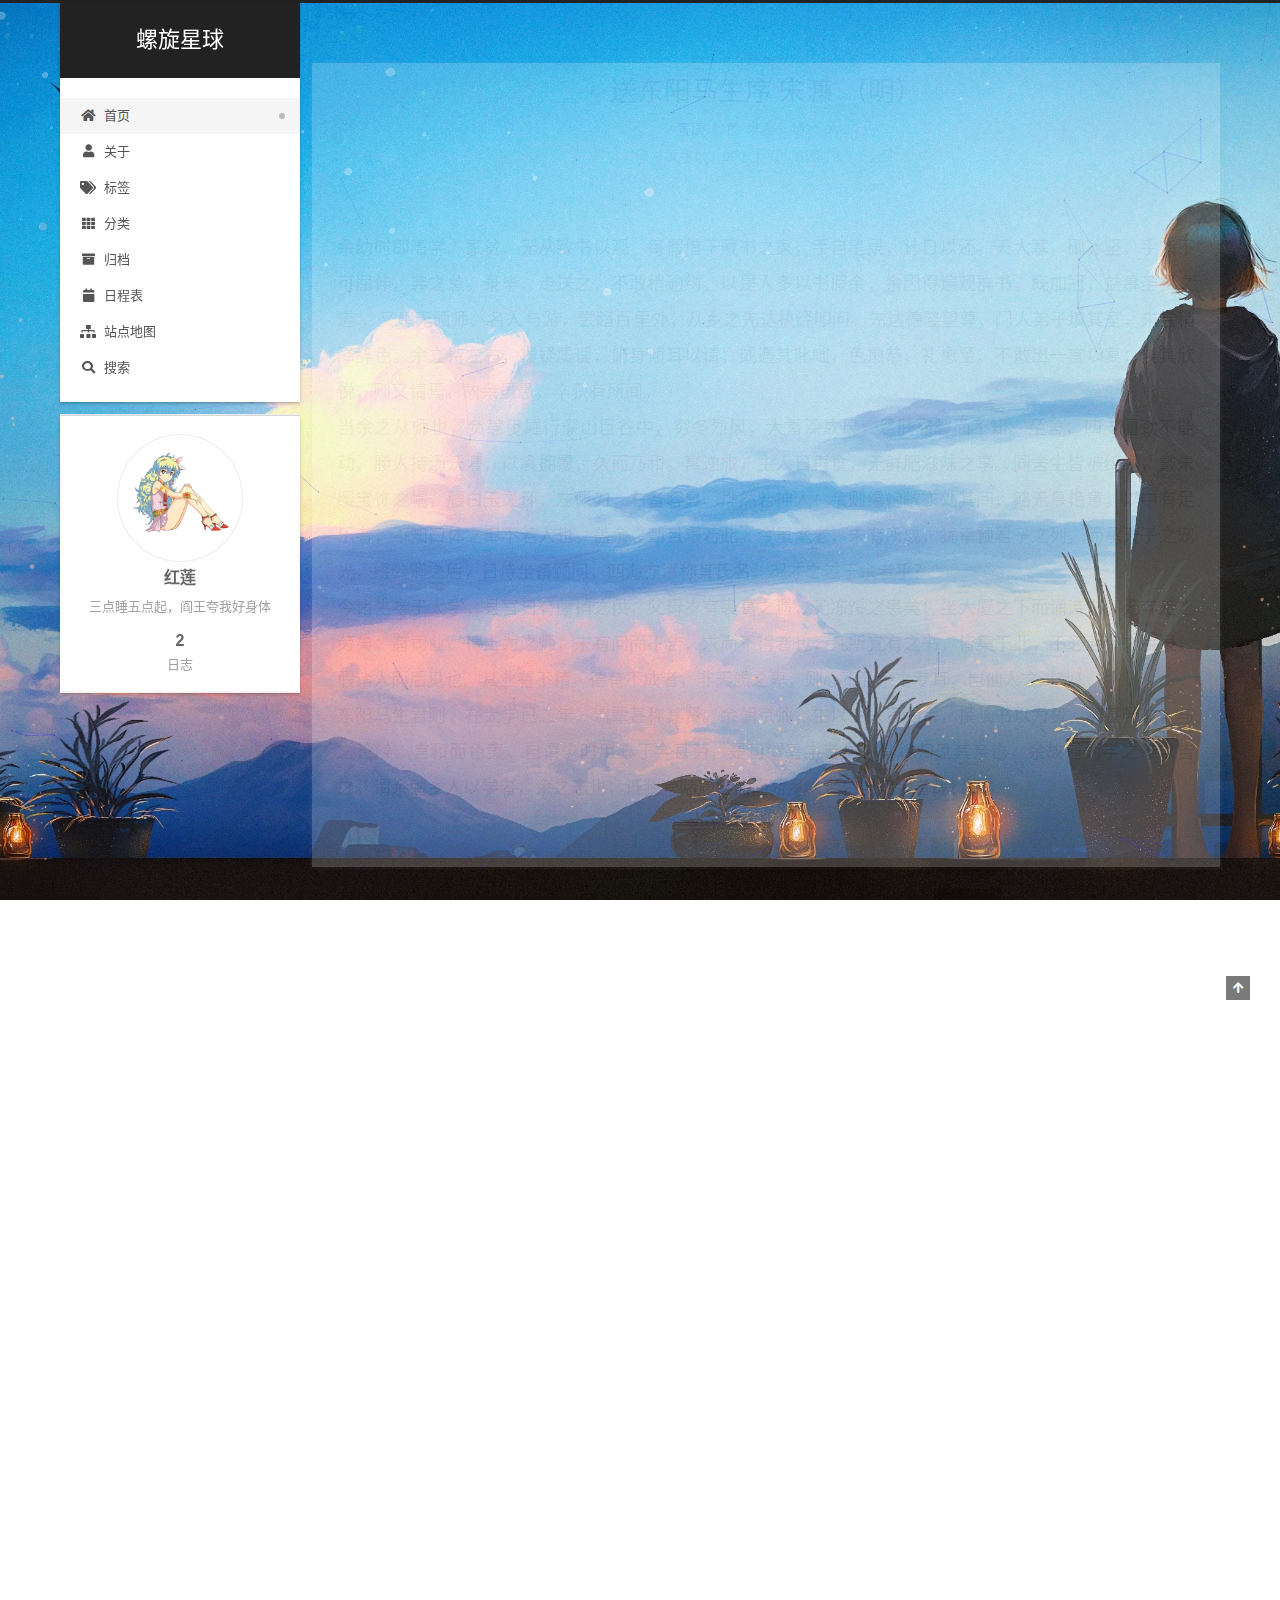
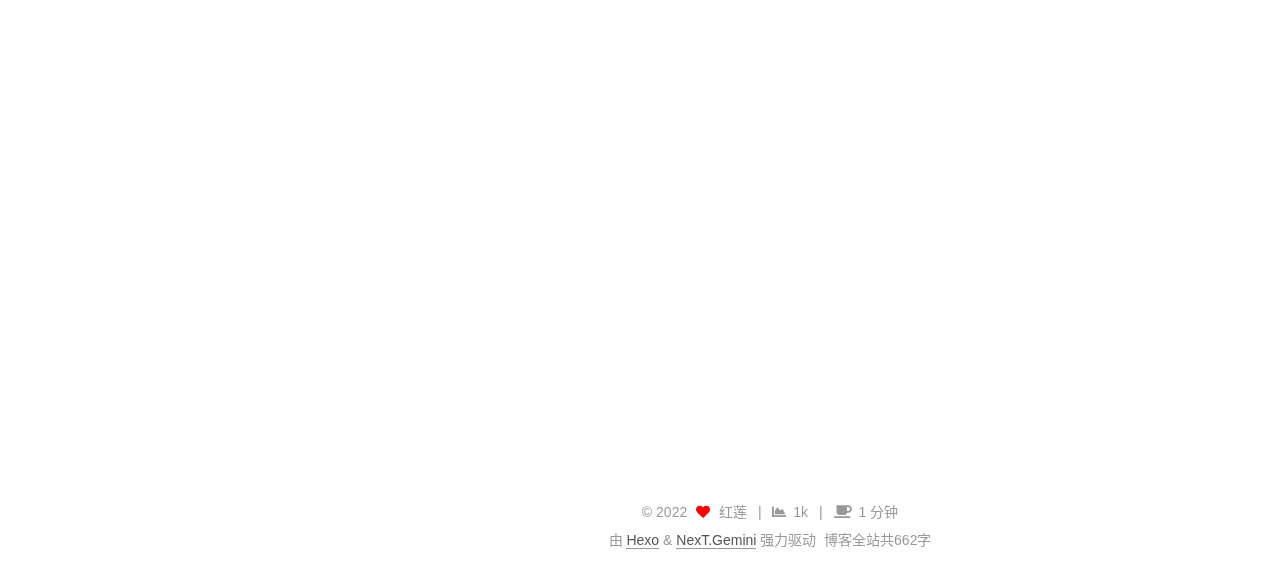
==== commit 7949e704: "Site updated: 2022-04-29 21:51:30" ====
--- a/index.html
+++ b/index.html
@@ -232,7 +232,7 @@
               <span class="post-meta-item-text">发表于</span>
               
 
-              <time title="创建时间：2022-04-29 21:20:01 / 修改时间：21:49:40" itemprop="dateCreated datePublished" datetime="2022-04-29T21:20:01+08:00">2022-04-29</time>
+              <time title="创建时间：2022-04-29 21:20:01 / 修改时间：21:51:16" itemprop="dateCreated datePublished" datetime="2022-04-29T21:20:01+08:00">2022-04-29</time>
             </span>
 
           <br>
@@ -241,7 +241,7 @@
                 <i class="far fa-file-word"></i>
               </span>
                 <span class="post-meta-item-text">本文字数：</span>
-              <span>778</span>
+              <span>690</span>
             </span>
             <span class="post-meta-item" title="阅读时长">
               <span class="post-meta-item-icon">
@@ -260,7 +260,7 @@
     <div class="post-body" itemprop="articleBody">
 
       
-          <p>&amp;#8195;&amp;#8195;余幼时即嗜学。家贫，无从致书以观，每假借于藏书之家，手自笔录，计日以还。天大寒，砚冰坚，手指不可屈伸，弗之怠。录毕，走送之，不敢稍逾约。以是人多以书假余，余因得遍观群书。既加冠，益慕圣贤之道 ，又患无硕师、名人与游，尝趋百里外，从乡之先达执经叩问。先达德隆望尊，门人弟子填其室，未尝稍降辞色。余立侍左右，援疑质理，俯身倾耳以请；或遇其叱咄，色愈恭，礼愈至，不敢出一言以复；俟其欣悦，则又请焉。故余虽愚，卒获有所闻。<br>&amp;#8195;&amp;#8195;当余之从师也，负箧曳屣行深山巨谷中，穷冬烈风，大雪深数尺，足肤皲裂而不知。至舍，四支僵劲不能动，媵人持汤沃灌，以衾拥覆，久而乃和。寓逆旅，主人日再食，无鲜肥滋味之享。同舍生皆被绮绣，戴朱缨宝饰之帽，腰白玉之环，左佩刀，右备容臭，烨然若神人；余则缊袍敝衣处其间，略无慕艳意。以中有足乐者，不知口体之奉不若人也。盖余之勤且艰若此。今虽耄老，未有所成，犹幸预君子之列，而承天子之宠光，缀公卿之后，日侍坐备顾问，四海亦谬称其氏名，况才之过于余者乎？<br>&amp;#8195;&amp;#8195;今诸生学于太学，县官日有廪稍之供，父母岁有裘葛之遗，无冻馁之患矣；坐大厦之下而诵诗书，无奔走之劳矣；有司业、博士为之师，未有问而不告，求而不得者也；凡所宜有之书，皆集于此，不必若余之手录，假诸人而后见也。其业有不精，德有不成者，非天质之卑，则心不若余之专耳，岂他人之过哉！<br>&amp;#8195;&amp;#8195;东阳马生君则，在太学已二年，流辈甚称其贤。余朝京师，生以乡人子谒余，撰长书以为贽，辞甚畅达，与之论辨，言和而色夷。自谓少时用心于学甚劳，是可谓善学者矣！其将归见其亲也，余故道为学之难以告之。谓余勉乡人以学者，余之志也；诋我夸际遇之盛而骄乡人者，岂知余者哉！</p>
+          <p>余幼时即嗜学。家贫，无从致书以观，每假借于藏书之家，手自笔录，计日以还。天大寒，砚冰坚，手指不可屈伸，弗之怠。录毕，走送之，不敢稍逾约。以是人多以书假余，余因得遍观群书。既加冠，益慕圣贤之道 ，又患无硕师、名人与游，尝趋百里外，从乡之先达执经叩问。先达德隆望尊，门人弟子填其室，未尝稍降辞色。余立侍左右，援疑质理，俯身倾耳以请；或遇其叱咄，色愈恭，礼愈至，不敢出一言以复；俟其欣悦，则又请焉。故余虽愚，卒获有所闻。<br>当余之从师也，负箧曳屣行深山巨谷中，穷冬烈风，大雪深数尺，足肤皲裂而不知。至舍，四支僵劲不能动，媵人持汤沃灌，以衾拥覆，久而乃和。寓逆旅，主人日再食，无鲜肥滋味之享。同舍生皆被绮绣，戴朱缨宝饰之帽，腰白玉之环，左佩刀，右备容臭，烨然若神人；余则缊袍敝衣处其间，略无慕艳意。以中有足乐者，不知口体之奉不若人也。盖余之勤且艰若此。今虽耄老，未有所成，犹幸预君子之列，而承天子之宠光，缀公卿之后，日侍坐备顾问，四海亦谬称其氏名，况才之过于余者乎？<br>今诸生学于太学，县官日有廪稍之供，父母岁有裘葛之遗，无冻馁之患矣；坐大厦之下而诵诗书，无奔走之劳矣；有司业、博士为之师，未有问而不告，求而不得者也；凡所宜有之书，皆集于此，不必若余之手录，假诸人而后见也。其业有不精，德有不成者，非天质之卑，则心不若余之专耳，岂他人之过哉！<br>东阳马生君则，在太学已二年，流辈甚称其贤。余朝京师，生以乡人子谒余，撰长书以为贽，辞甚畅达，与之论辨，言和而色夷。自谓少时用心于学甚劳，是可谓善学者矣！其将归见其亲也，余故道为学之难以告之。谓余勉乡人以学者，余之志也；诋我夸际遇之盛而骄乡人者，岂知余者哉！</p>
 
       
     </div>
@@ -482,7 +482,7 @@
 
 <div class="theme-info">
   <div class="powered-by"></div>
-  <span class="post-count">博客全站共678字</span>
+  <span class="post-count">博客全站共662字</span>
 </div>
 
 
--- a/css/main.css
+++ b/css/main.css
@@ -1169,7 +1169,7 @@
 }
 .links-of-author a::before,
 .links-of-author span.exturl::before {
-  background: #d013ff;
+  background: #32d206;
   border-radius: 50%;
   content: ' ';
   display: inline-block;
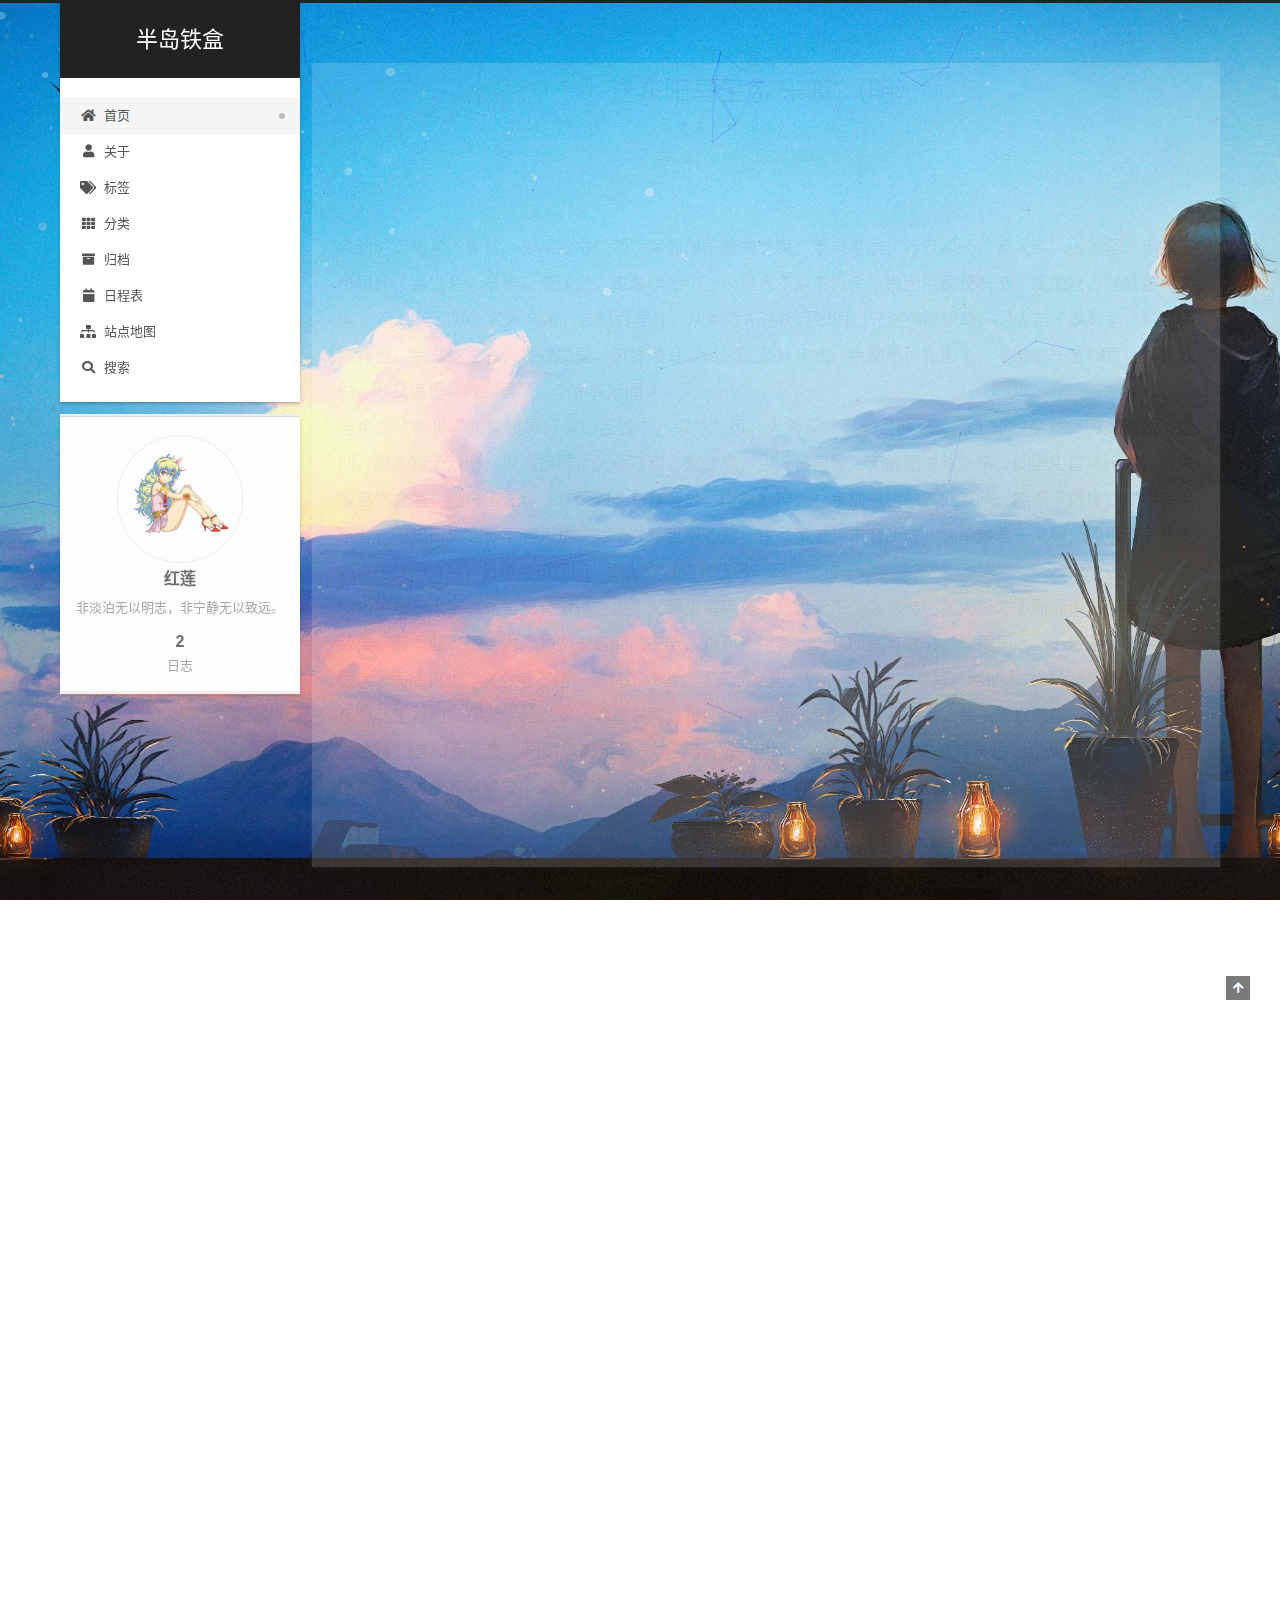
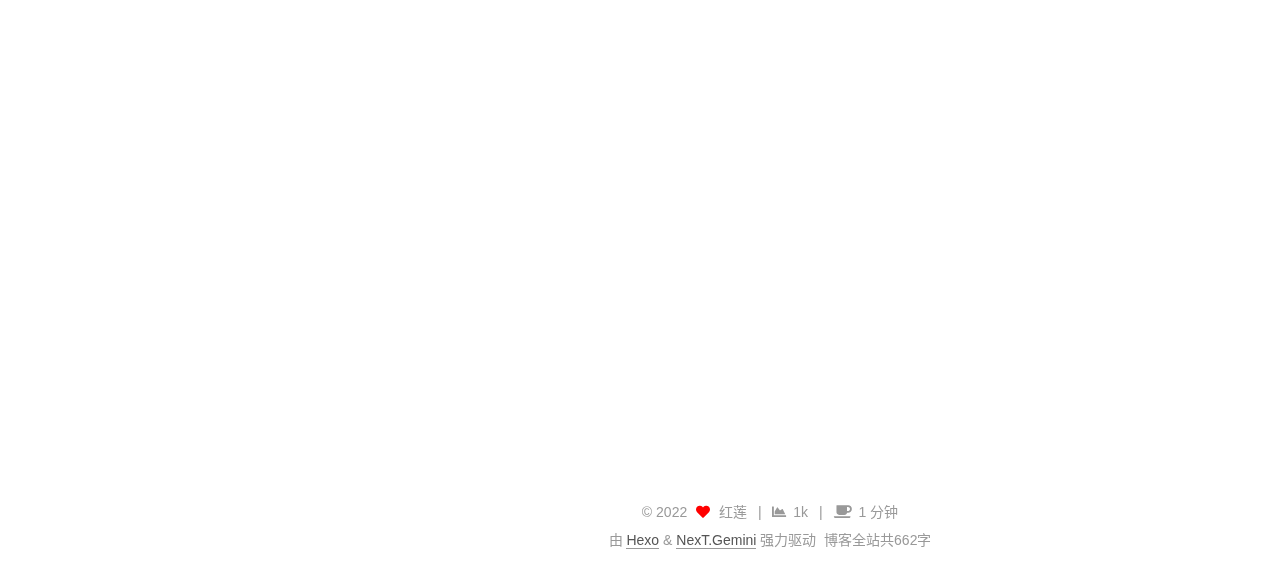
==== commit 3acb87ad: "Site updated: 2022-04-30 11:23:49" ====
--- a/index.html
+++ b/index.html
@@ -22,12 +22,12 @@
     var CONFIG = {"hostname":"example.com","root":"/","scheme":"Gemini","version":"7.8.0","exturl":false,"sidebar":{"position":"left","display":"post","padding":18,"offset":12,"onmobile":false},"copycode":{"enable":false,"show_result":false,"style":null},"back2top":{"enable":true,"sidebar":false,"scrollpercent":false},"bookmark":{"enable":false,"color":"#222","save":"auto"},"fancybox":false,"mediumzoom":false,"lazyload":false,"pangu":false,"comments":{"style":"tabs","active":null,"storage":true,"lazyload":false,"nav":null},"algolia":{"hits":{"per_page":10},"labels":{"input_placeholder":"Search for Posts","hits_empty":"We didn't find any results for the search: ${query}","hits_stats":"${hits} results found in ${time} ms"}},"localsearch":{"enable":true,"trigger":"manual","top_n_per_article":1,"unescape":false,"preload":false},"motion":{"enable":true,"async":false,"transition":{"post_block":"fadeIn","post_header":"slideDownIn","post_body":"slideDownIn","coll_header":"slideLeftIn","sidebar":"slideUpIn"}}};
   </script>
 
-  <meta name="description" content="三点睡五点起，阎王夸我好身体">
+  <meta name="description" content="非淡泊无以明志，非宁静无以致远。">
 <meta property="og:type" content="website">
-<meta property="og:title" content="螺旋星球">
+<meta property="og:title" content="半岛铁盒">
 <meta property="og:url" content="http://example.com/index.html">
-<meta property="og:site_name" content="螺旋星球">
-<meta property="og:description" content="三点睡五点起，阎王夸我好身体">
+<meta property="og:site_name" content="半岛铁盒">
+<meta property="og:description" content="非淡泊无以明志，非宁静无以致远。">
 <meta property="og:locale" content="zh_CN">
 <meta property="article:author" content="红莲">
 <meta name="twitter:card" content="summary">
@@ -45,7 +45,7 @@
   };
 </script>
 
-  <title>螺旋星球</title>
+  <title>半岛铁盒</title>
   
 
 
@@ -96,7 +96,7 @@
 
     <a href="/" class="brand" rel="start">
       <span class="logo-line-before"><i></i></span>
-      <h1 class="site-title">螺旋星球</h1>
+      <h1 class="site-title">半岛铁盒</h1>
       <span class="logo-line-after"><i></i></span>
     </a>
   </div>
@@ -207,11 +207,11 @@
     <span hidden itemprop="author" itemscope itemtype="http://schema.org/Person">
       <meta itemprop="image" content="/images/avatar.png">
       <meta itemprop="name" content="红莲">
-      <meta itemprop="description" content="三点睡五点起，阎王夸我好身体">
+      <meta itemprop="description" content="非淡泊无以明志，非宁静无以致远。">
     </span>
 
     <span hidden itemprop="publisher" itemscope itemtype="http://schema.org/Organization">
-      <meta itemprop="name" content="螺旋星球">
+      <meta itemprop="name" content="半岛铁盒">
     </span>
       <header class="post-header">
         <h2 class="post-title" itemprop="name headline">
@@ -287,11 +287,11 @@
     <span hidden itemprop="author" itemscope itemtype="http://schema.org/Person">
       <meta itemprop="image" content="/images/avatar.png">
       <meta itemprop="name" content="红莲">
-      <meta itemprop="description" content="三点睡五点起，阎王夸我好身体">
+      <meta itemprop="description" content="非淡泊无以明志，非宁静无以致远。">
     </span>
 
     <span hidden itemprop="publisher" itemscope itemtype="http://schema.org/Organization">
-      <meta itemprop="name" content="螺旋星球">
+      <meta itemprop="name" content="半岛铁盒">
     </span>
       <header class="post-header">
         <h2 class="post-title" itemprop="name headline">
@@ -426,7 +426,7 @@
     <img class="site-author-image" itemprop="image" alt="红莲"
       src="/images/avatar.png">
   <p class="site-author-name" itemprop="name">红莲</p>
-  <div class="site-description" itemprop="description">三点睡五点起，阎王夸我好身体</div>
+  <div class="site-description" itemprop="description">非淡泊无以明志，非宁静无以致远。</div>
 </div>
 <div class="site-state-wrap motion-element">
   <nav class="site-state">
--- a/css/main.css
+++ b/css/main.css
@@ -1169,7 +1169,7 @@
 }
 .links-of-author a::before,
 .links-of-author span.exturl::before {
-  background: #32d206;
+  background: #7f7a16;
   border-radius: 50%;
   content: ' ';
   display: inline-block;
